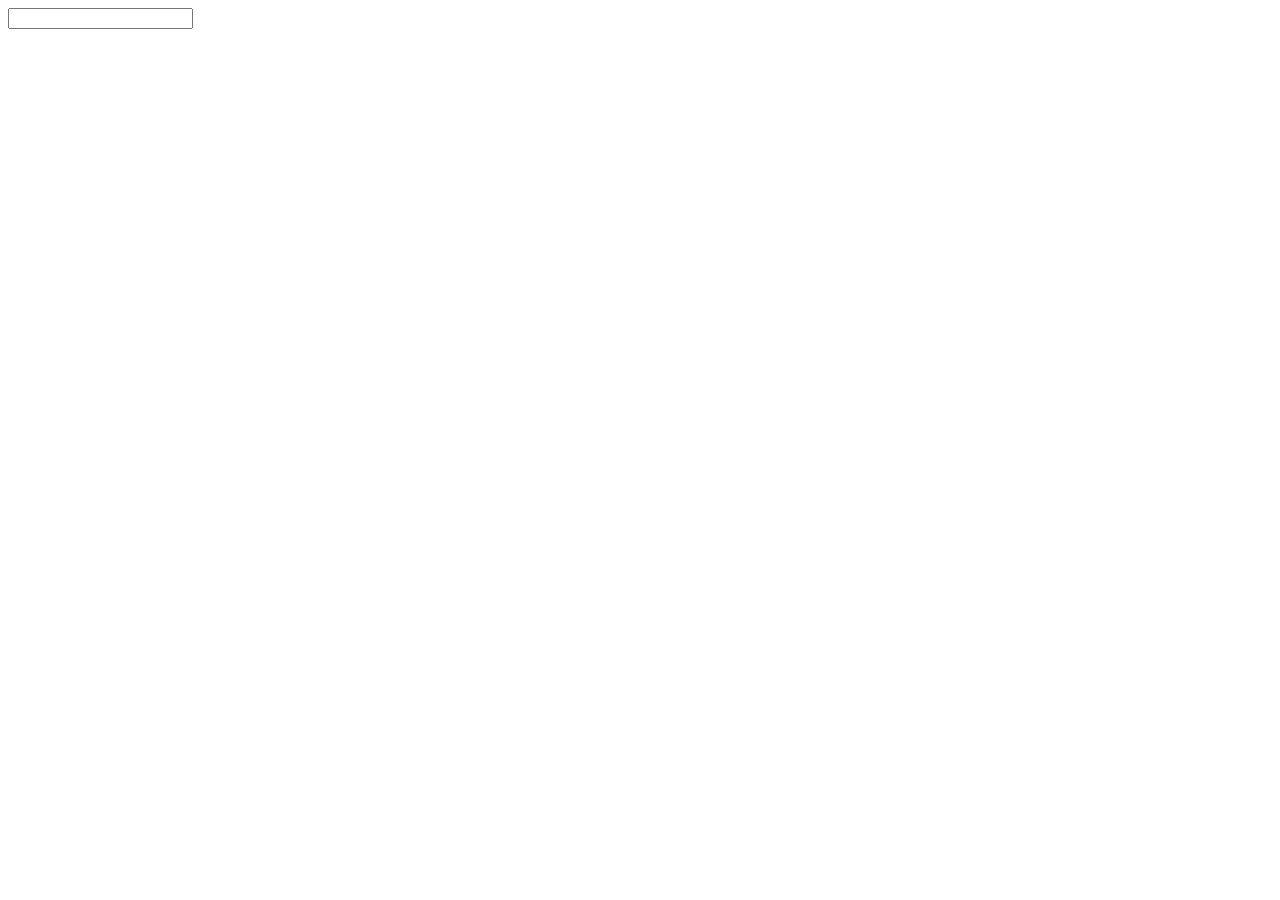
==== index.html @ 7ce36a6f "cl18c01" ====
<!DOCTYPE html>
<html lang="en">
<head>
  <meta charset="UTF-8">
  <meta name="viewport" content="width=device-width, initial-scale=1.0">
  <title>Document</title>
</head>
<body>
  <input id="input">
  <p id="result"></p>  

<script src="script.js"></script> 
</body>
</html>
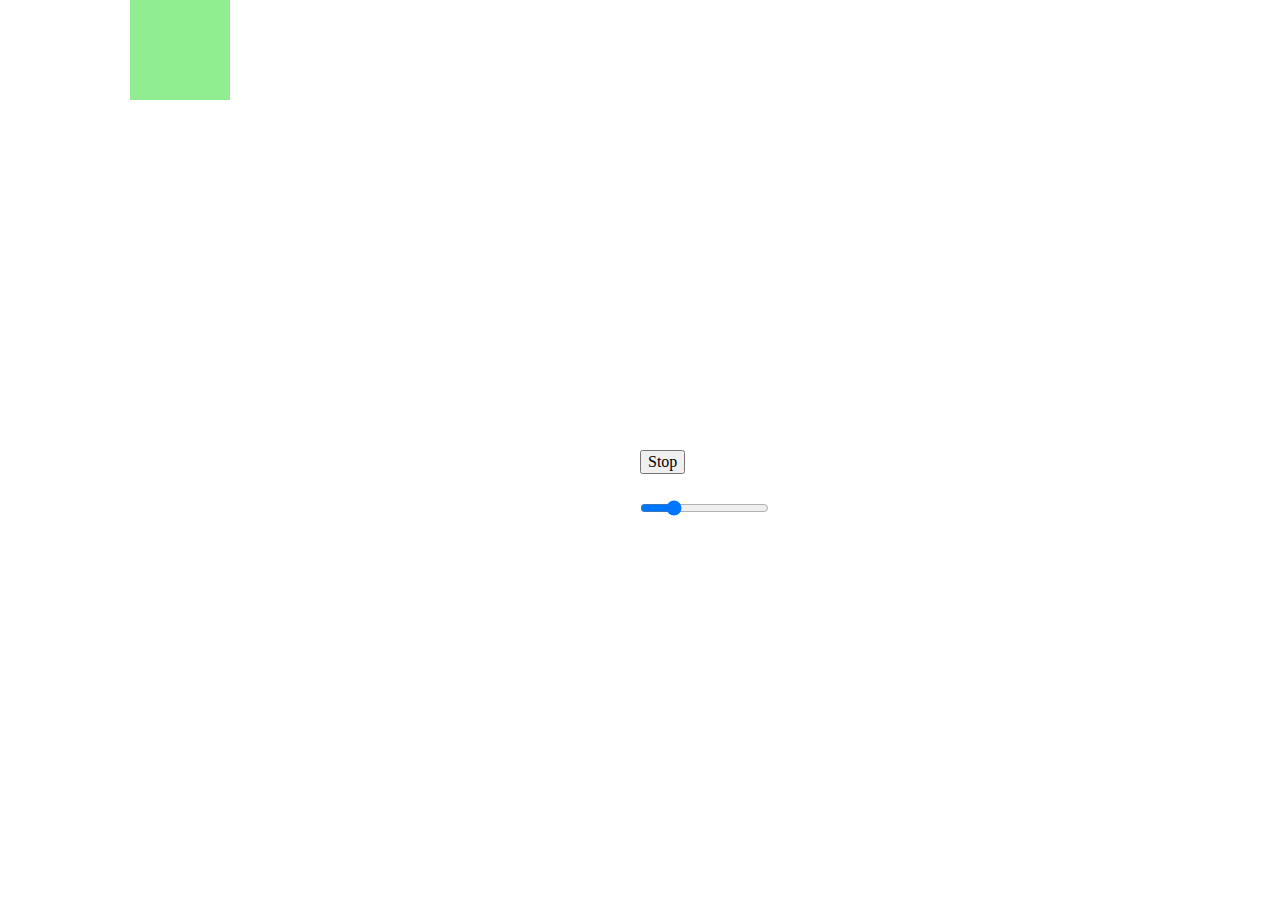
==== commit 61029eb7: "cl18bc01" ====
--- a/index.html
+++ b/index.html
@@ -1,14 +1,34 @@
 <!DOCTYPE html>
 <html lang="en">
 <head>
-  <meta charset="UTF-8">
-  <meta name="viewport" content="width=device-width, initial-scale=1.0">
-  <title>Document</title>
+    <meta charset="UTF-8">
+    <meta name="viewport" content="width=device-width, initial-scale=1.0">
+    <title>Document</title>
+    <link rel="stylesheet" type="text/css" href="css/normalize.css">
+    <style>
+      #container{ 
+        position: relative;
+        width: 100%;
+        height: 100%;
+      }
+      #handlerStop{
+        position: absolute;
+        top: 50%;
+        left: 50%;
+      }
+      #speed{
+        position: absolute;
+        top: calc(50% + 50px);
+        left: 50%;
+      }
+    </style>
 </head>
 <body>
-  <input id="input">
-  <p id="result"></p>  
-
-<script src="script.js"></script> 
+  <div id = "container">
+    <button id="handlerStop">Stop</button>
+    <input id = "speed" type="range" min="1" max="40">
+  </div>
+    
+<script type="text/javascript" src="script.js"></script>
 </body>
 </html>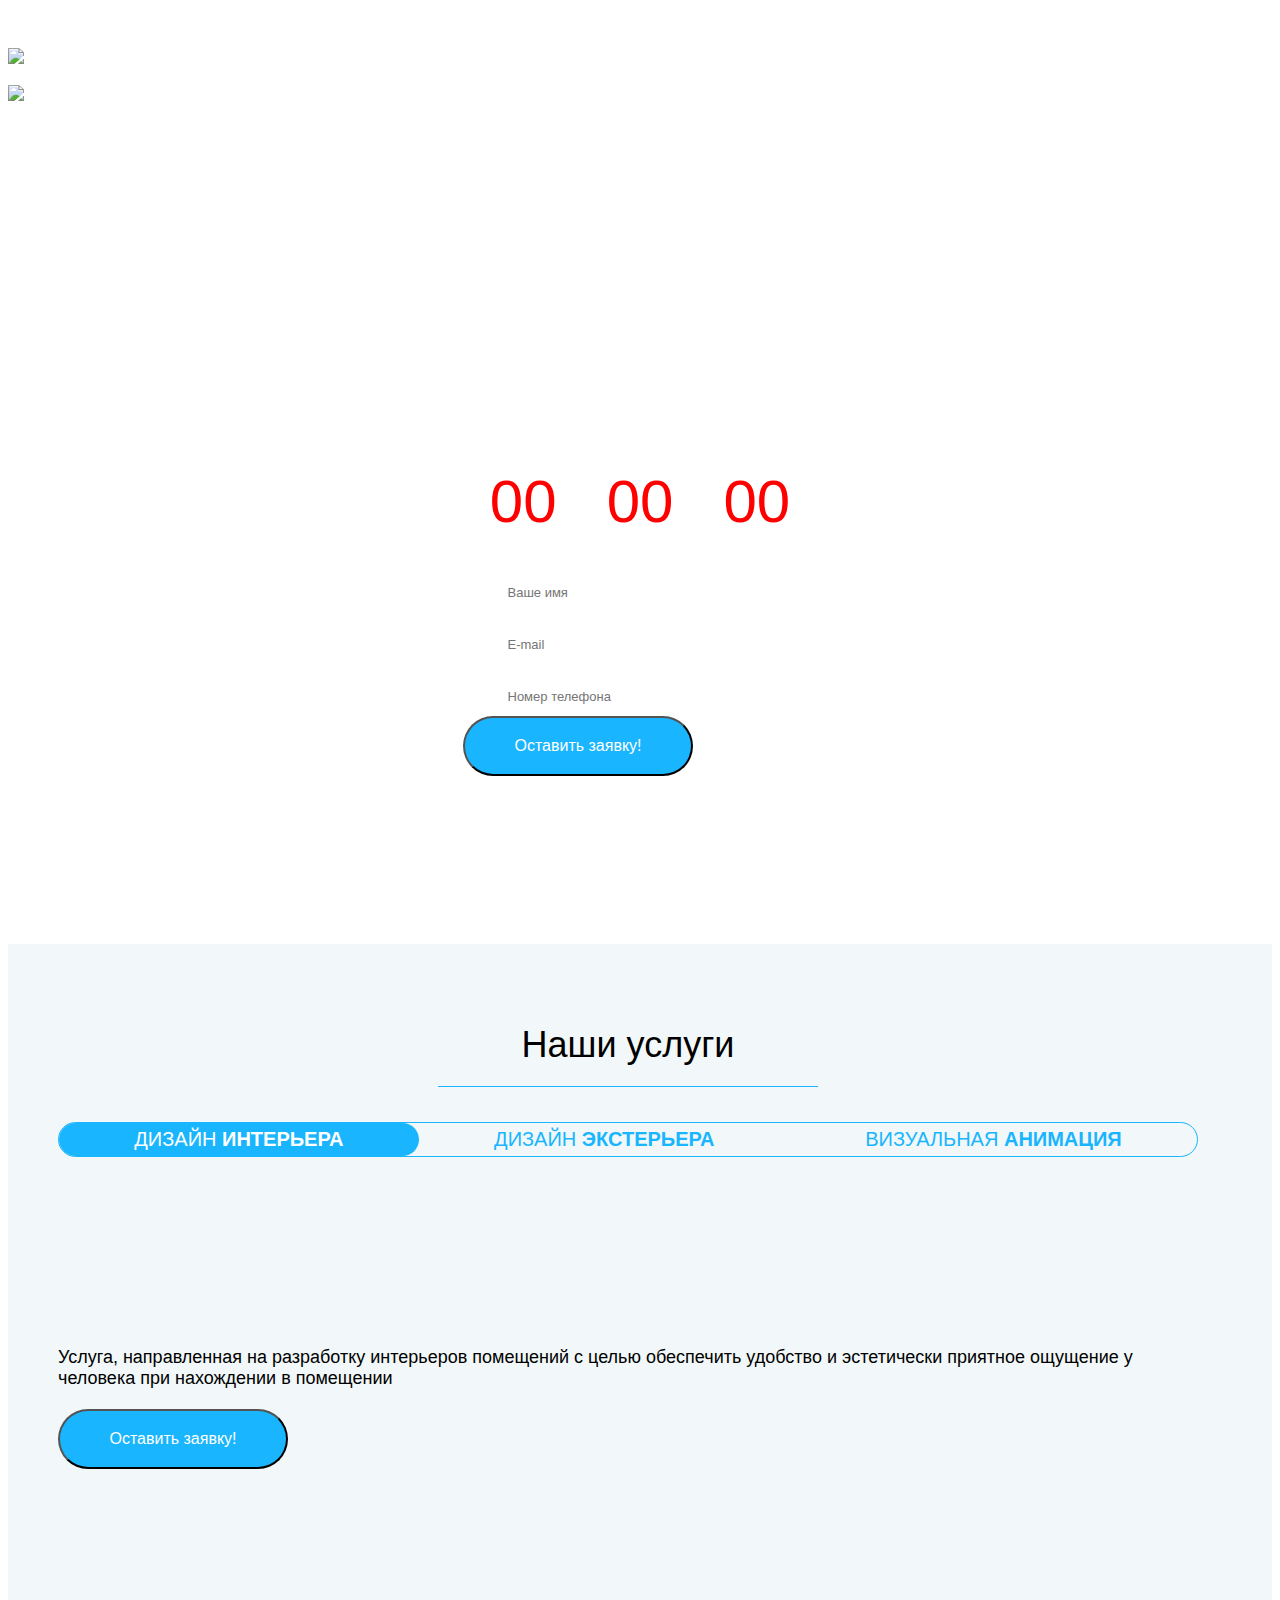
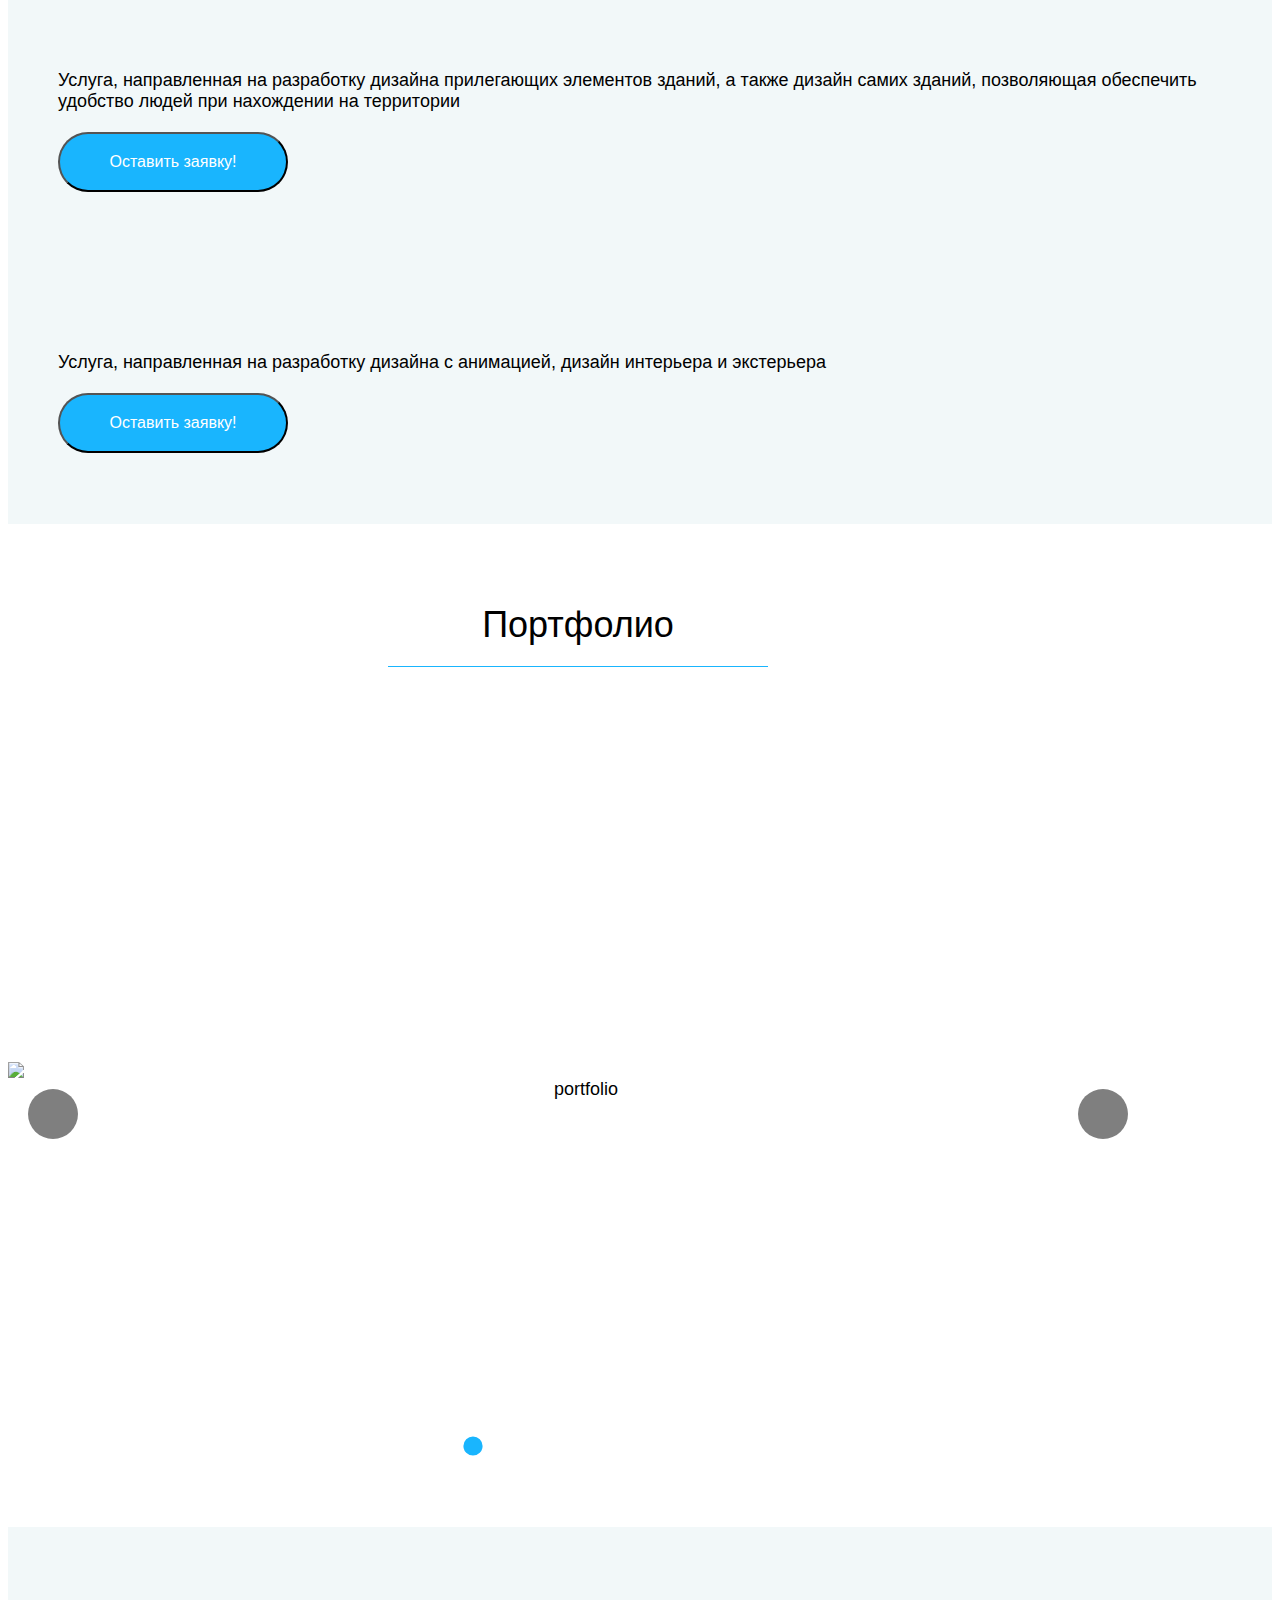
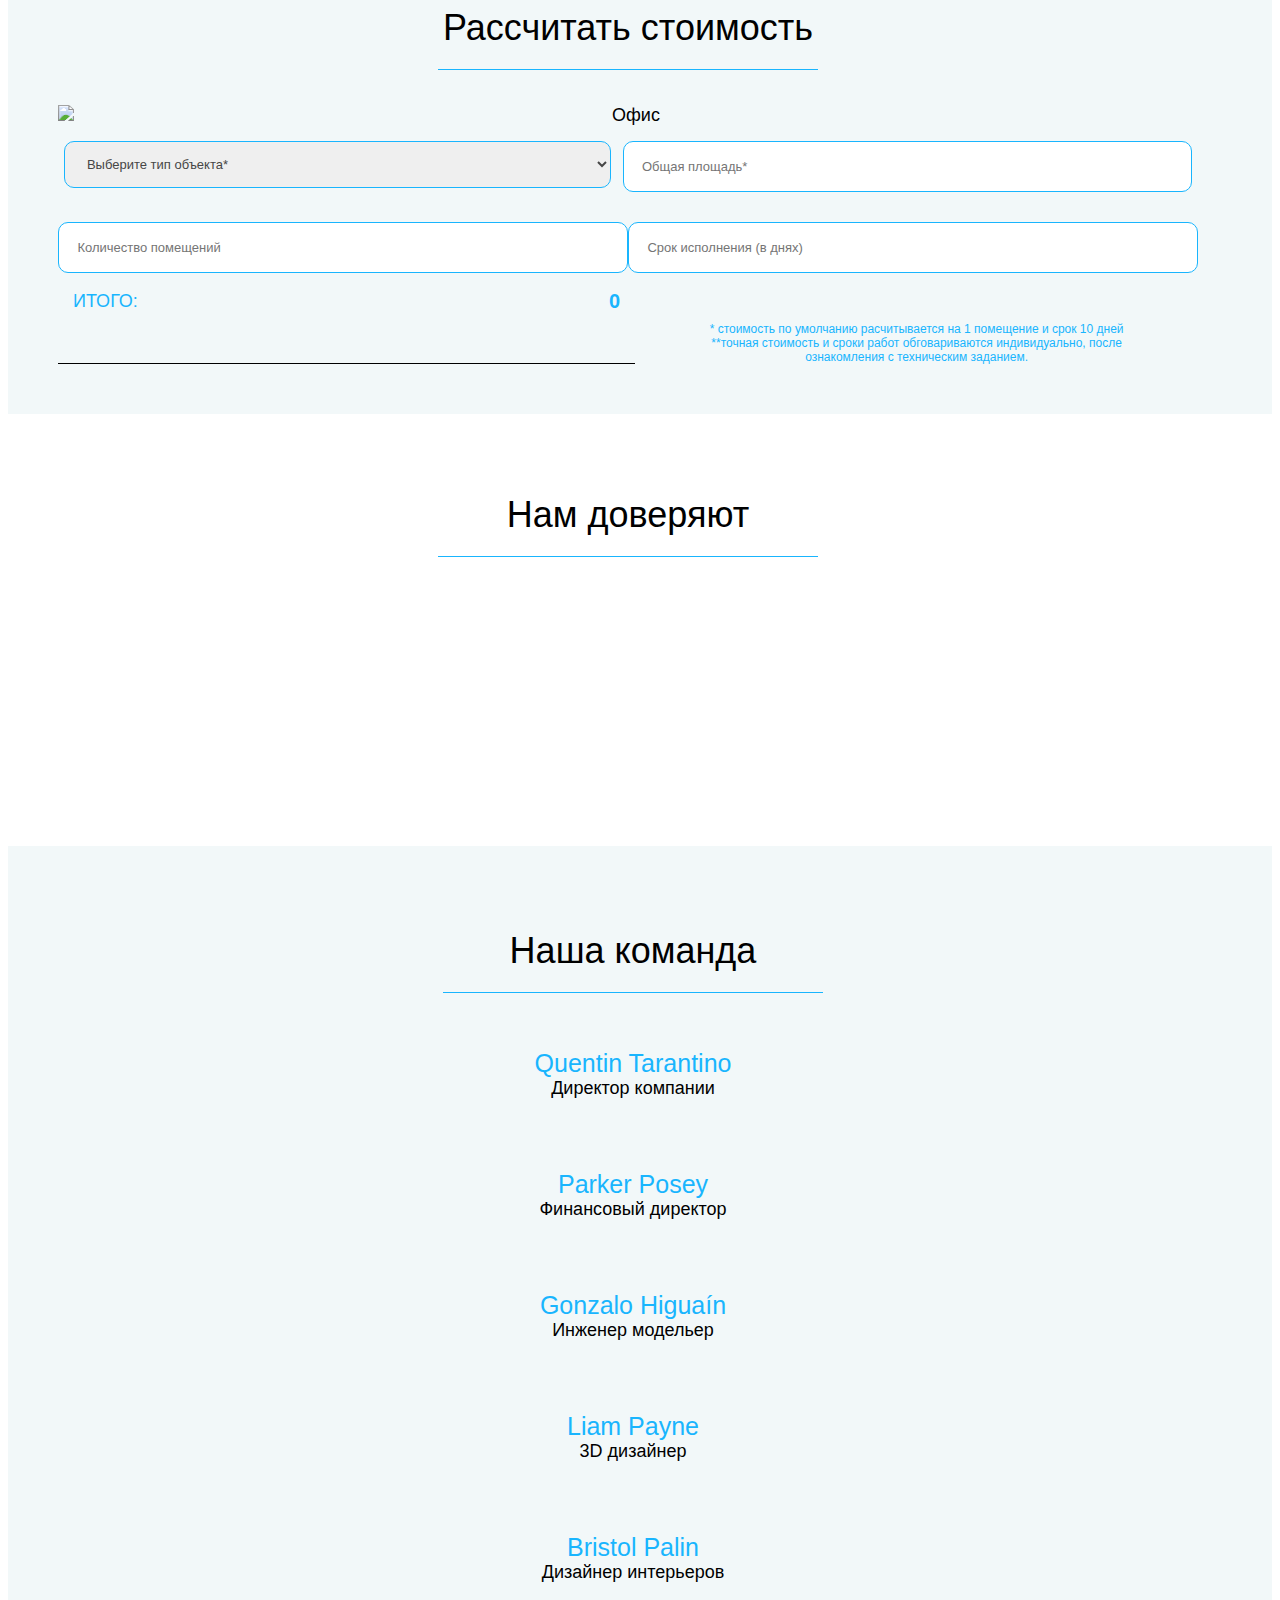
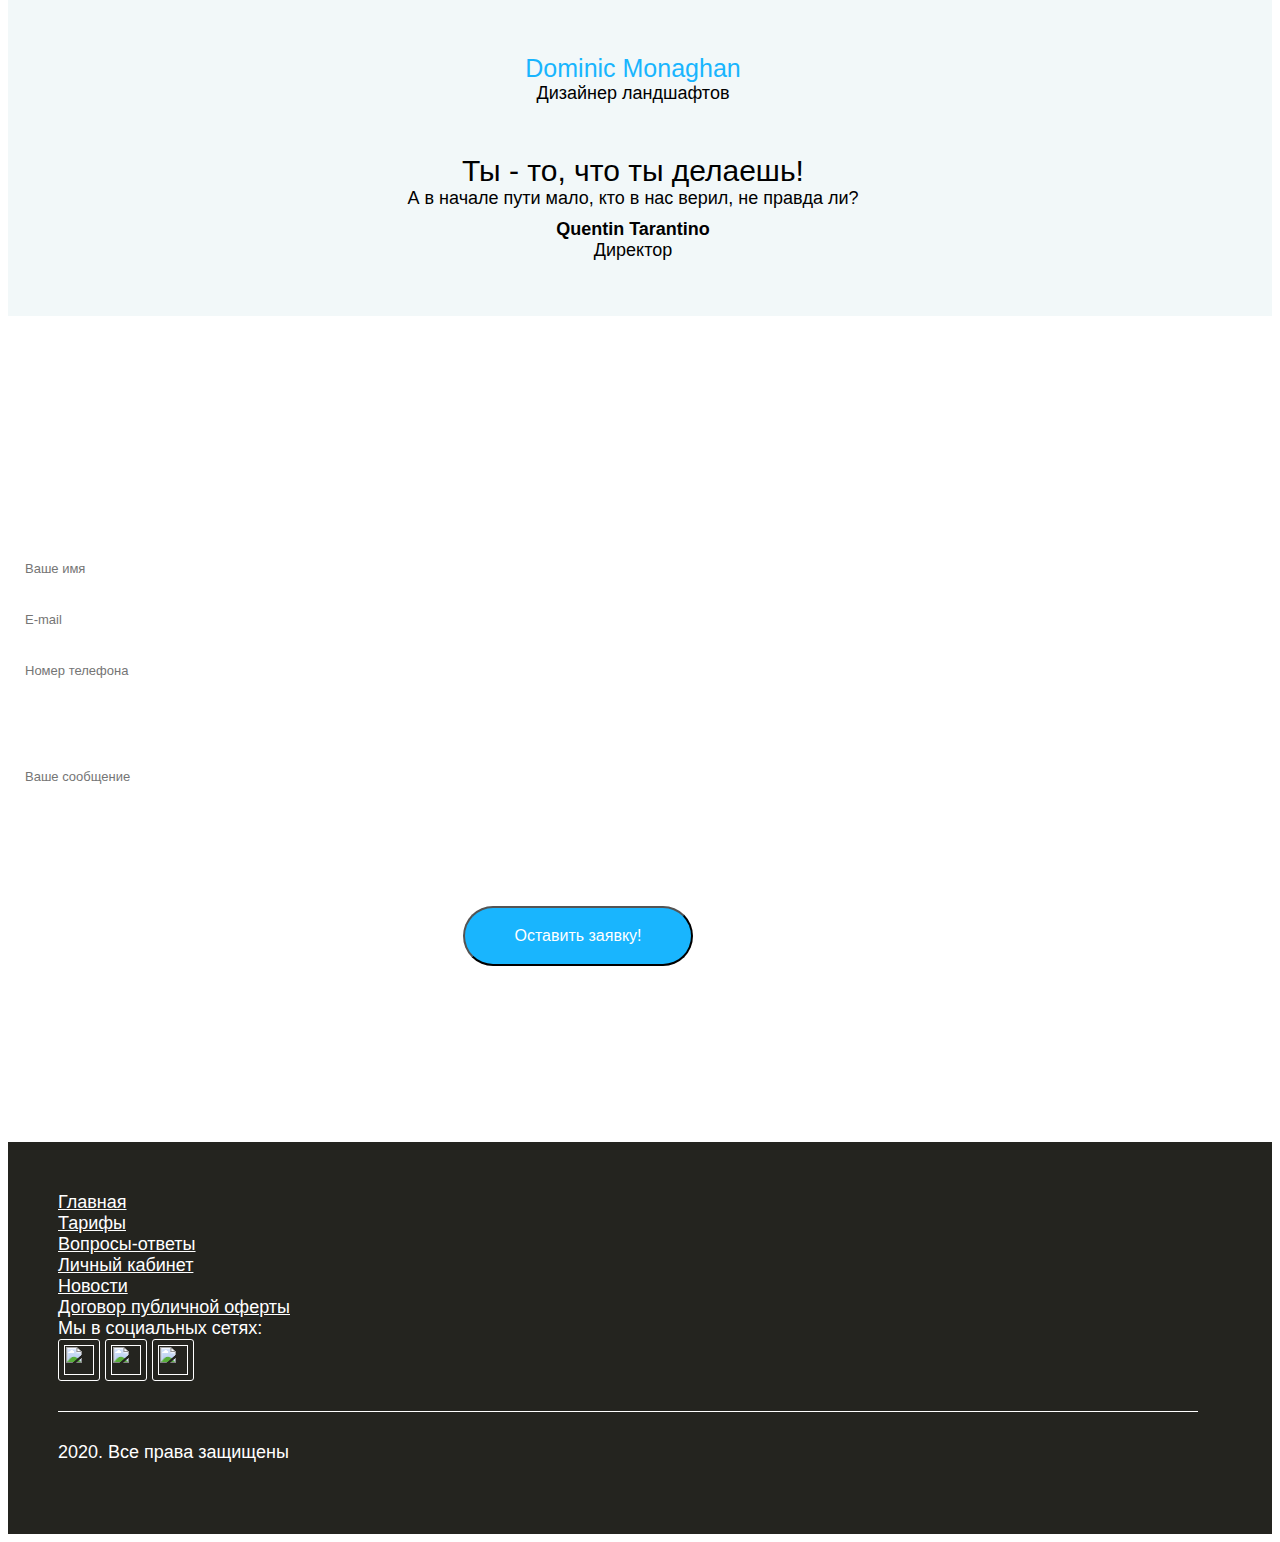
==== commit 73fea5d5: "l19c01 i am back" ====
--- a/index.html
+++ b/index.html
@@ -1,34 +1,421 @@
 <!DOCTYPE html>
-<html lang="en">
+<html lang="ru">
+
 <head>
-    <meta charset="UTF-8">
-    <meta name="viewport" content="width=device-width, initial-scale=1.0">
-    <title>Document</title>
-    <link rel="stylesheet" type="text/css" href="css/normalize.css">
-    <style>
-      #container{ 
-        position: relative;
-        width: 100%;
-        height: 100%;
-      }
-      #handlerStop{
-        position: absolute;
-        top: 50%;
-        left: 50%;
-      }
-      #speed{
-        position: absolute;
-        top: calc(50% + 50px);
-        left: 50%;
-      }
-    </style>
+	<meta charset="UTF-8">
+	<meta http-equiv="X-UA-Compatible" content="IE=edge">
+	<meta name="viewport" content="width=device-width, initial-scale=1">
+	<title>Услуги по 3D моделированию</title>
+	<link rel="stylesheet" href="./css/bootstrap.min.css">
+	<link rel="stylesheet" href="./css/style.min.css">
+	<link rel="apple-touch-icon" sizes="180x180" href="./images/favicon/apple-touch-icon.png">
+	<link rel="icon" type="image/png" sizes="32x32" href="./images/favicon/favicon-32x32.png">
+	<link rel="icon" type="image/png" sizes="16x16" href="./images/favicon/favicon-16x16.png">
+	<link rel="mask-icon" href="./images/favicon/safari-pinned-tab.svg" color="#5bbad5">
+	<meta name="msapplication-TileColor" content="#b91d47">
+	<meta name="theme-color" content="#ffffff">
 </head>
+
 <body>
-  <div id = "container">
-    <button id="handlerStop">Stop</button>
-    <input id = "speed" type="range" min="1" max="40">
-  </div>
-    
-<script type="text/javascript" src="script.js"></script>
+
+<main>
+	<header>
+		<div class="container">
+			<div class="row justify-content-between main-header">
+				<div class="col-md-2 col-sm-4 col-4">
+					<div class="logo">
+						<img class="logo-img" src="images/3dglo.png" alt="...">
+
+					</div>
+				</div>
+				<div class="col-md-4 col-md-offset-6 col-sm-4 col-sm-offset-2 col-5 col-offset-0">
+					<div class="media phone-media">
+						<div class="media-left media-middle">
+							<img class="media-object" src="images/phone.svg" alt="...">
+						</div>
+						<div class="media-body">
+							<small>Есть вопросы? Звоните!</small>
+							<p class="phone">8 843 249-00-64</p>
+						</div>
+					</div>
+
+				</div>
+				<div class="col-md-1 col-sm-2 col-3">
+					<div class="menu">
+						<img src="images/menu.svg" alt=""><br>
+						<small>Меню</small>
+					</div>
+				</div>
+			</div>
+		</div>
+	</header>
+
+	<h1>Услуги по 3D моделированию</h1>
+	<h2>полный спектр услуг</h2>
+	<div class="timer">
+		<div class="timer-title">Оставьте заявку сейчас и получите дизайн интерьера 25кв<sup>2</sup> бесплатно!*
+		</div>
+		<div class="timer-action">
+			До конца акции осталось
+		</div>
+		<div class="timer-numbers" id="timer">
+			<span id="timer-hours">19</span>
+			<span>:</span>
+			<span id="timer-minutes">45</span>
+			<span>:</span>
+			<span id="timer-seconds">12</span>
+		</div>
+	</div>
+	<form id="form1" name="user_form" class="main-form">
+		<div class="main-form-input container">
+			<div class="row">
+				<div class="col-12 col-lg-4">
+					<input type="text" class="form-name" id="form1-name" name="user_name" placeholder="Ваше имя" required>
+				</div>
+				<div class="col-12 col-lg-4">
+					<input type="email" class="form-email" id="form1-email" name="user_email" placeholder="E-mail">
+				</div>
+				<div class="col-12 col-lg-4">
+					<input type="tel" class="form-phone" id="form1-phone" name="user_phone" placeholder="Номер телефона" required>
+				</div>
+			</div>
+		</div>
+		<div class="container">
+			<div class="row justify-content-center">
+				<button class="btn form-btn" type="submit">Оставить заявку!</button>
+			</div>
+		</div>
+	</form>
+	<small>*Мы гарантируем конфидициальность передаваемых данных</small>
+	<br>
+	<a id="scrollButton"><img src="images/scroll.svg" alt=""></a>
+</main>
+
+
+<menu>
+	<a class="close-btn" href="#close">&times;</a>
+	<ul>
+		<li><a href="#service-block">Наши услуги</a></li>
+		<li><a href="#portfolio">Портфолио</a></li>
+		<li><a href="#calc">Калькулятор стоимости</a></li>
+		<li><a href="#command">Наша команда</a></li>
+		<li><a href="#connect">Остались вопросы?</a></li>
+	</ul>
+</menu>
+
+
+<div id="service-block" class="service">
+	<div class="container">
+		<h2>Наши услуги</h2>
+		<div class="underline"></div>
+		<div class="row service-header">
+			<div class="col-12 col-lg-4 service-header-tab active">Дизайн <span>интерьера</span></div>
+			<div class="col-12 col-lg-4 service-header-tab">Дизайн <span>экстерьера</span></div>
+			<div class="col-12 col-lg-4 service-header-tab">Визуальная <span>анимация</span></div>
+		</div>
+
+		<div class="service-tab row">
+			<div class="service-outer col-md-6 col-sm-6 col-12">
+				<div class="service-inner">
+					<div class="service-text">
+						<p>Услуга, направленная на разработку интерьеров помещений с целью обеспечить удобство и
+							эстетически приятное ощущение у человека при нахождении в помещении</p>
+						<button class="btn form-btn popup-btn">Оставить заявку!</button>
+					</div>
+				</div>
+			</div>
+			<div class="col-md-6 col-sm-6">
+				<img src="images/service/service-1.png" alt="">
+			</div>
+		</div>
+
+
+		<div class="service-tab row">
+			<div class="col-md-6 col-sm-6">
+				<img src="images/service/service-2.png" alt="">
+			</div>
+			<div class="service-outer col-md-6 col-sm-6 col-12">
+				<div class="service-inner">
+					<p>Услуга, направленная на разработку дизайна прилегающих элементов зданий, а также дизайн самих
+						зданий, позволяющая обеспечить удобство людей при нахождении на территории</p>
+					<button class="btn form-btn popup-btn">Оставить заявку!</button>
+
+				</div>
+			</div>
+
+		</div>
+
+
+		<div class="service-tab row">
+			<div class="service-outer col-md-6 col-sm-6 col-12">
+				<div class="service-inner">
+					<p>Услуга, направленная на разработку дизайна с анимацией, дизайн интерьера и экстерьера</p>
+					<button class="btn form-btn popup-btn">Оставить заявку!</button>
+
+				</div>
+			</div>
+			<div class="col-md-6 col-sm-6">
+				<img src="images/service/service-3.png" alt="">
+			</div>
+		</div>
+
+
+	</div>
+</div>
+
+<div id="portfolio" class="portfolio">
+	<div class="container">
+		<h2>Портфолио</h2>
+		<div class="underline"></div>
+		<ul class="portfolio-content" id="all-progects">
+			<li class="portfolio-item portfolio-item-active"><img src="images/portfilio/portfolio-01.jpg"
+																														alt="portfolio"></li>
+			<li class="portfolio-item"><img src="images/portfilio/portfolio-04.jpg" alt="portfolio"></li>
+			<li class="portfolio-item"><img src="images/portfilio/portfolio-06.jpg" alt="portfolio"></li>
+			<li class="portfolio-item"><img src="images/portfilio/portfolio-07.jpg" alt="portfolio"></li>
+			<li class="portfolio-item"><img src="images/portfilio/portfolio-08.jpg" alt="portfolio"></li>
+			<li class="portfolio-item"><img src="images/portfilio/portfolio-10.jpg" alt="portfolio"></li>
+			<a href="#" class="portfolio-btn prev" id="arrow-left"></a>
+			<a href="#" class="portfolio-btn next" id="arrow-right"></a>
+			<ul class="portfolio-dots">
+				<li class="dot dot-active"></li>
+				<li class="dot"></li>
+				<li class="dot"></li>
+				<li class="dot"></li>
+				<li class="dot"></li>
+				<li class="dot"></li>
+			</ul>
+		</ul>
+	</div>
+</div>
+
+<div id="calc" class="calc">
+	<div class="container">
+		<h2>Рассчитать стоимость</h2>
+		<div class="underline"></div>
+		<div class="row">
+			<div class="col-lg-6 d-none d-lg-block flex">
+				<img src="images/calc/flat.jpg" alt="Офис">
+			</div>
+			<div class="col-lg-6 col-12 flex">
+				<div class="calc-block">
+					<select class="calc-item calc-type" required>
+						<option class="calc-option-title" value="">Выберите тип объекта*</option>
+						<option value="1">Интерьер Квартиры</option>
+						<option value="1.4">Интерьер Частного дома</option>
+						<option value="2">Интерьер Офиса</option>
+					</select>
+					<input type="text" min="1" step="1" class="calc-item calc-square"
+								 placeholder="Общая площадь*">
+					<input type="text" min="1" step="1" class="calc-item calc-count"
+								 placeholder="Количество помещений">
+					<input type="text" min="1" step="1" class="calc-item calc-day"
+								 placeholder="Срок исполнения (в днях)">
+					<div class="calc-total">ИТОГО: <span id="total">0</span></div>
+					<div class="calc-mini">* стоимость по умолчанию расчитывается на 1 помещение и срок 10 дней <br>
+						**точная стоимость и сроки работ обговариваются индивидуально, после
+						ознакомления с техническим заданием.
+					</div>
+				</div>
+
+			</div>
+		</div>
+	</div>
+</div>
+
+<div id="companies" class="companies">
+	<div class="container">
+		<h2>Нам доверяют</h2>
+		<div class="underline"></div>
+		<div class="companies-wrapper">
+			<div class="companies-hor">
+				<div class="companies-hor-item"><img src="images/companies/companies-1.png" alt=""></div>
+				<div class="companies-hor-item"><img src="images/companies/companies-2.png" alt=""></div>
+				<div class="companies-hor-item"><img src="images/companies/companies-3.png" alt=""></div>
+				<div class="companies-hor-item"><img src="images/companies/companies-4.png" alt=""></div>
+				<div class="companies-hor-item"><img src="images/companies/companies-5.png" alt=""></div>
+				<div class="companies-hor-item"><img src="images/companies/companies-6.png" alt=""></div>
+				<div class="companies-hor-item"><img src="images/companies/companies-7.png" alt=""></div>
+				<div class="companies-hor-item"><img src="images/companies/companies-8.png" alt=""></div>
+			</div>
+		</div>
+	</div>
+</div>
+
+<div id="command" class="command">
+	<div class="container">
+		<h2>Наша команда</h2>
+		<div class="underline"></div>
+		<div class="row">
+			<div class="col-md-4 col-sm-6 col-12">
+				<img class="command__photo" src="images/command/command-1.jpg"
+						 data-img="images/command/command-1a.jpg" alt="">
+				<div class="description">Quentin Tarantino</div>
+				<p>Директор компании</p>
+			</div>
+			<div class="col-md-4 col-sm-6 col-12">
+				<img class="command__photo" src="images/command/command-2.jpg"
+						 data-img="images/command/command-2a.jpg" alt="">
+				<div class="description">Parker Posey</div>
+				<p>Финансовый директор</p>
+			</div>
+			<div class="col-md-4 col-sm-6 col-12">
+				<img class="command__photo" src="images/command/command-3.jpg"
+						 data-img="images/command/command-3a.jpg" alt="">
+				<div class="description">Gonzalo Higuaín</div>
+				<p>Инженер модельер</p>
+			</div>
+			<div class="col-md-4 col-sm-6 col-12">
+				<img class="command__photo" src="images/command/command-4.jpg"
+						 data-img="images/command/command-4a.jpg" alt="">
+				<div class="description">Liam Payne</div>
+				<p>3D дизайнер</p>
+			</div>
+			<div class="col-md-4 col-sm-6 col-12">
+				<img class="command__photo" src="images/command/command-5.jpg"
+						 data-img="images/command/command-5a.jpg" alt="">
+				<div class="description">Bristol Palin</div>
+				<p>Дизайнер интерьеров</p>
+			</div>
+			<div class="col-md-4 col-sm-6 col-12">
+				<img class="command__photo" src="images/command/command-6.jpg"
+						 data-img="images/command/command-6a.jpg" alt="">
+				<div class="description">Dominic Monaghan</div>
+				<p>Дизайнер ландшафтов</p>
+			</div>
+		</div>
+		<div class="quote">
+			<img class="cov-left" src="images/command/cov-1.png" alt="">
+			<div class="description">Ты - то, что ты делаешь!</div>
+			<p>А в начале пути мало, кто в нас верил, не правда ли?</p>
+			<span>Quentin Tarantino</span>
+			<p>Директор</p>
+			<img class="cov-right" src="images/command/cov-2.png" alt="">
+		</div>
+	</div>
+</div>
+
+<div id="connect" class="connect">
+	<div class="container">
+		<h2>Остались вопросы?</h2>
+		<div class="underline"></div>
+		<div class="description">Задайте их в форме ниже и наши специалисты свяжуться с Вами!</div>
+		<div class="row">
+			<div class="col-md-8 col-sm-8 col-12">
+				<form id="form2" name="user_form" class="footer-form">
+					<div class="footer-form-input">
+						<div class="row">
+							<div class="col-md-4 col-md-offset-0 col-sm-12 col-sm-offset-0">
+								<input class="top-form" id="form2-name" type="text" name="user_name"
+											 placeholder="Ваше имя" required>
+							</div>
+							<div class="col-md-4 col-md-offset-0 col-sm-12 col-sm-offset-0">
+								<input class="top-form form-email" id="form2-email" type="email" name="user_email"
+											 placeholder="E-mail">
+							</div>
+							<div class="col-md-4 col-md-offset-0 col-sm-12 col-sm-offset-0">
+								<input class="top-form form-phone" id="form2-phone" type="tel" name="user_phone"
+											 placeholder="Номер телефона" required>
+							</div>
+							<div class="col-md-12 col-sm-12 col-12">
+								<input class="mess" id="form2-message" name="user_message"
+											 placeholder="Ваше сообщение">
+							</div>
+						</div>
+					</div>
+
+					<div class="justify-content-center">
+						<div>
+							<button class="btn form-btn" type="submit">Оставить заявку!</button>
+						</div>
+					</div>
+				</form>
+			</div>
+
+			<div class="col-md-4 col-sm-4 col-12">
+				<div class="connect-adress">
+					<img src="images/connect/phone.svg" alt="">
+					<p>+ 7 843 249 00 64</p>
+				</div>
+				<div class="connect-adress">
+					<img src="images/connect/whatsapp.svg" alt="">
+					<p>+ 7 843 249 00 64</p>
+				</div>
+				<div class="connect-adress">
+					<img src="images/connect/letter.svg" alt="">
+					<p>manager@glo-academy.ru</p>
+				</div>
+				<div class="connect-adress">
+					<img src="images/connect/skype.svg" alt="">
+					<p>skype: glo-academy</p>
+				</div>
+				<div class="connect-adress">
+					<img src="images/connect/tele.svg" alt="">
+					<p>telegram: glo-academy</p>
+				</div>
+				<p>График работы: с 9-00 до 18-00. Пн.-Пт.</p>
+			</div>
+		</div>
+	</div>
+</div>
+
+<footer>
+	<div class="container">
+		<div class="row justify-content-between">
+			<div class="col-md-2 col-sm-2 col-12">
+				<a href="#">Главная</a><br>
+				<a href="#">Тарифы</a><br>
+			</div>
+			<div class="col-md-2 col-sm-3 col-12">
+				<a href="#">Вопросы-ответы</a><br>
+				<a href="#">Личный кабинет</a><br>
+			</div>
+			<div class="col-md-3 col-sm-4 col-12">
+				<a href="#">Новости</a><br>
+				<a href="#">Договор публичной оферты</a><br>
+			</div>
+			<div class="col-md-3 col-md-offset-2 col-sm-3 col-sm-offset-0 col-12 col-offset-0">
+				<p>Мы в социальных сетях:</p>
+				<a href=""><img src="images/footer/face.svg" alt=""></a>
+				<a href=""><img src="images/footer/google.svg" alt=""></a>
+				<a href=""><img src="images/footer/insta.svg" alt=""></a>
+			</div>
+		</div>
+		<div class="line"></div>
+		<div class="row">
+			<div class="col-md-6 col-sm-6 col-12 d-flex align-items-center">
+				<p>2020. Все права защищены</p>
+			</div>
+			<div class="col-md-6 col-sm-6 col-12 web">
+				<img src="./images/footer/academy.png" alt="">
+			</div>
+		</div>
+	</div>
+</footer>
+
+<div class="popup">
+	<div class="popup-content">
+		<button class="popup-close">&times;</button>
+		<div class="main-form">
+			<h3>Введите свои данные для связи с нами!</h3>
+			<form id="form3" name="user_form">
+				<div>
+					<input type="text" class="form-name" id="form3-name" name="user_name" placeholder="Ваше имя"
+								 required>
+				</div>
+				<div>
+					<input type="tel" class="form-phone" id="form3-phone" name="user_phone"
+								 placeholder="Ваш номер телефона" required>
+				</div>
+				<div>
+					<input type="email" class="form-email" id="form3-email" name="user_email"
+								 placeholder="Ваш E-mail">
+				</div>
+				<button class="btn form-btn" type="submit">Оставить заявку!</button>
+			</form>
+		</div>
+	</div>
+</div>
+<script src="./scripts/script.js"></script>
 </body>
-</html>+</html>
--- a/css/style.min.css
+++ b/css/style.min.css
@@ -0,0 +1,993 @@
+@font-face {
+  font-family: Roboto;
+  src: url(../fonts/Roboto-Light.eot);
+  src: url(../fonts/Roboto-Light.eot?#iefix) format("embedded-opentype"),
+    url(../fonts/Roboto-Light.woff2) format("woff2"), url(../fonts/Roboto-Light.woff) format("woff"),
+    url(../fonts/Roboto-Light.ttf) format("truetype"), url(../fonts/Roboto-Light.svg#Roboto-Light) format("svg");
+  font-weight: 300;
+  font-style: normal;
+  font-display: swap;
+}
+@font-face {
+  font-family: Roboto;
+  src: url(../fonts/Roboto-Regular.eot);
+  src: url(../fonts/Roboto-Regular.eot?#iefix) format("embedded-opentype"),
+    url(../fonts/Roboto-Regular.woff2) format("woff2"), url(../fonts/Roboto-Regular.woff) format("woff"),
+    url(../fonts/Roboto-Regular.ttf) format("truetype"), url(../fonts/Roboto-Regular.svg#Roboto-Regular) format("svg");
+  font-weight: 400;
+  font-style: normal;
+  font-display: swap;
+}
+@font-face {
+  font-family: Roboto;
+  src: url(../fonts/Roboto-Medium.eot);
+  src: url(../fonts/Roboto-Medium.eot?#iefix) format("embedded-opentype"),
+    url(../fonts/Roboto-Medium.woff2) format("woff2"), url(../fonts/Roboto-Medium.woff) format("woff"),
+    url(../fonts/Roboto-Medium.ttf) format("truetype"), url(../fonts/Roboto-Medium.svg#Roboto-Medium) format("svg");
+  font-weight: 500;
+  font-style: normal;
+  font-display: swap;
+}
+@font-face {
+  font-family: Roboto;
+  src: url(../fonts/Roboto-Bold.eot);
+  src: url(../fonts/Roboto-Bold.eot?#iefix) format("embedded-opentype"), url(../fonts/Roboto-Bold.woff2) format("woff2"),
+    url(../fonts/Roboto-Bold.woff) format("woff"), url(../fonts/Roboto-Bold.ttf) format("truetype"),
+    url(../fonts/Roboto-Bold.svg#Roboto-Bold) format("svg");
+  font-weight: 700;
+  font-style: normal;
+  font-display: swap;
+}
+html {
+  font-size: 10px;
+}
+.flex {
+  display: -webkit-box;
+  display: -ms-flexbox;
+  display: flex;
+  -ms-flex-wrap: wrap;
+  flex-wrap: wrap;
+}
+img {
+  max-width: 100%;
+}
+body {
+  font-family: Roboto, sans-serif;
+  font-weight: 400;
+  text-align: center;
+  font-size: 1.8rem;
+}
+body .container {
+  max-width: 1140px;
+}
+body .btn.active.focus,
+body .btn.active:focus,
+body .btn.focus,
+body .btn:active.focus,
+body .btn:active:focus,
+body .btn:focus {
+  outline: 0;
+}
+body a:focus,
+body button:active,
+body button:focus,
+body input:focus,
+body textarea:focus {
+  outline: 0;
+}
+body .menu:hover {
+  cursor: pointer;
+}
+body menu {
+  position: fixed;
+  width: 50%;
+  height: 100vh;
+  background-color: #000;
+  opacity: 0.9;
+  left: 0;
+  margin: 0;
+  top: 0;
+  z-index: 99;
+  display: -webkit-box;
+  display: -ms-flexbox;
+  display: flex;
+  -webkit-box-align: center;
+  -ms-flex-align: center;
+  align-items: center;
+  -webkit-box-pack: center;
+  -ms-flex-pack: center;
+  justify-content: center;
+  -webkit-transform: translateX(-100%);
+  transform: translateX(-100%);
+}
+body .active-menu {
+  -webkit-transition: 1s;
+  transition: 1s;
+  -webkit-transform: translateX(100%);
+  transform: translateX(100%);
+}
+body ul {
+  list-style: none;
+  padding: 0;
+  margin: 0;
+  line-height: 3;
+}
+body li a {
+  font-size: 2rem;
+  color: #fff;
+}
+body a:hover {
+  text-decoration: none;
+  color: #19b5fe;
+}
+body p {
+  font-weight: 300;
+  margin: 0;
+}
+body .close-btn {
+  position: fixed;
+  top: 30px;
+  left: 30px;
+  font-size: 3rem;
+  -webkit-transition: 0.2s;
+  transition: 0.2s;
+  -webkit-transform-origin: 50% 53%;
+  transform-origin: 50% 53%;
+  display: block;
+  line-height: 3rem;
+  text-align: center;
+  width: 3rem;
+  height: 3rem;
+  color: #19b5fe;
+}
+body .close-btn:hover {
+  -webkit-transform: rotate(180deg);
+  transform: rotate(180deg);
+}
+body .underline {
+  display: inline-block;
+  border-bottom: 1px solid #19b5fe;
+  width: 38rem;
+  margin-bottom: 3rem;
+}
+body h1 {
+  font-size: 4.8rem;
+  font-family: Roboto, sans-serif;
+  font-weight: 700;
+  letter-spacing: 0.1px;
+  line-height: 0.9;
+}
+body h2 {
+  font-size: 3.6rem;
+  font-weight: 300;
+  margin-bottom: 2rem;
+}
+body .description {
+  font-size: 2.5rem;
+}
+body small {
+  font-size: 1.2rem;
+}
+body .main-form input {
+  width: 29rem;
+  height: 5rem;
+  border-radius: 5rem;
+  font-size: 1.3rem;
+  border: none;
+  padding-left: 2.7rem;
+  color: #000;
+}
+body .form-btn {
+  display: block;
+  font-size: 1.6rem;
+  color: #fff;
+  font-family: Roboto, sans-serif;
+  font-weight: 500;
+  background-color: #19b5fe;
+  border-radius: 5rem;
+  width: 23rem;
+  height: 6rem;
+  margin-top: 20px;
+}
+body .btn.focus,
+body .btn:focus,
+body .btn:hover {
+  color: #fff;
+}
+body button:hover {
+  background-color: #ade4f4;
+}
+main {
+  padding-top: 1rem;
+  padding-bottom: 2.6rem;
+  background: url(../images/main-bg.jpg) center/cover no-repeat fixed;
+  color: #fff;
+}
+main h2 {
+  font-family: Roboto, sans-serif;
+  font-weight: 700;
+}
+main header {
+  text-align: left;
+  padding-top: 3rem;
+  padding-bottom: 3rem;
+}
+main header .menu {
+  text-align: center;
+}
+main header .menu small {
+  text-transform: uppercase;
+}
+main header .logo-img {
+  max-width: 100%;
+}
+main header .phone-media {
+  text-align: left;
+  display: -webkit-box;
+  display: -ms-flexbox;
+  display: flex;
+  -webkit-box-align: center;
+  -ms-flex-align: center;
+  align-items: center;
+}
+main header .phone-media .media-object {
+  margin-top: 8px;
+  margin-right: 10px;
+}
+main header .phone-media .media-body small {
+  font-size: 1.15rem;
+}
+main header .phone-media .phone {
+  font-family: Roboto, sans-serif;
+  font-weight: 400;
+  font-size: 2rem;
+}
+main header .main-header {
+  margin-bottom: 2rem;
+}
+main .timer {
+  margin-top: 3rem;
+  margin-bottom: 6rem;
+}
+main .timer-action,
+main .timer-title {
+  font-weight: 300;
+}
+main .timer-title {
+  font-size: 2.2rem;
+}
+main .timer-action {
+  margin-top: 3rem;
+}
+main .timer-numbers {
+  font-size: 6rem;
+}
+main .main-form-input {
+  display: inline-block;
+  width: 96rem;
+  height: 8rem;
+  border: 1px solid #fefefe;
+}
+main .main-form-input input {
+  -webkit-transform: translateY(-3rem);
+  transform: translateY(-3rem);
+}
+main .main-form .form-btn {
+  display: inline-block;
+  text-align: center;
+  -webkit-transform: translateY(-4rem);
+  transform: translateY(-4rem);
+}
+main a {
+  display: inline-block;
+  margin: 3rem auto;
+  -webkit-transition: 1s;
+  transition: 1s;
+}
+.service {
+  background-color: #f2f8f9;
+  padding: 5rem;
+}
+.service-header {
+  border: 1px solid #19b5fe;
+  border-radius: 3rem;
+  margin-bottom: 3rem;
+  display: -webkit-box;
+  display: -ms-flexbox;
+  display: flex;
+  -ms-flex-wrap: wrap;
+  flex-wrap: wrap;
+  -webkit-box-pack: justify;
+  -ms-flex-pack: justify;
+  justify-content: space-between;
+}
+.service-header-tab {
+  -webkit-box-flex: 1;
+  -ms-flex-positive: 1;
+  flex-grow: 1;
+  height: auto;
+  text-transform: uppercase;
+  vertical-align: middle;
+  padding: 0.5rem 1rem;
+  cursor: pointer;
+  margin: 0;
+  font-weight: 400;
+  color: #19b5fe;
+  font-size: 2rem;
+}
+.service-header-tab.active {
+  background-color: #19b5fe;
+  border-radius: 3rem;
+  color: #fff !important;
+}
+.service-header-tab span {
+  font-weight: 700;
+}
+.service .description {
+  font-weight: 300;
+  color: #19b5fe;
+}
+.service .service-outer {
+  text-align: left;
+}
+.service .service-inner {
+  padding: 14% 0 0;
+}
+.service img {
+  width: 100%;
+}
+.portfolio {
+  padding: 5rem 0;
+}
+.portfolio-content {
+  position: relative;
+  height: 775px;
+  margin: 0 auto;
+  display: block;
+}
+@media (max-width: 1024px) {
+  .portfolio-content {
+    height: 650px;
+  }
+}
+.portfolio-item {
+  position: absolute;
+  top: 50%;
+  left: 50%;
+  -webkit-transform: translate(-50%, -50%);
+  transform: translate(-50%, -50%);
+  width: 100%;
+  opacity: 0;
+  -webkit-transition: opacity 0.5s;
+  transition: opacity 0.5s;
+}
+.portfolio-item img {
+  height: auto;
+  width: 100%;
+  position: absolute;
+  top: 50%;
+  left: 50%;
+  -webkit-transform: translate(-50%, -50%);
+  transform: translate(-50%, -50%);
+}
+.portfolio-item-active {
+  opacity: 1;
+  -webkit-transition: opacity 0.5s;
+  transition: opacity 0.5s;
+}
+.portfolio-btn {
+  position: absolute;
+  cursor: pointer;
+  top: 50%;
+  z-index: 5;
+  width: 50px;
+  height: 50px;
+  background-color: rgba(0, 0, 0, 0.5);
+  background-repeat: no-repeat;
+  background-size: 34px;
+  border-radius: 50%;
+  -webkit-transition: background-color 0.2s;
+  transition: background-color 0.2s;
+}
+.portfolio-btn.prev {
+  left: 20px;
+  background-image: url(../images/icons/left-arrow.svg);
+  background-position: 25% 50%;
+}
+.portfolio-btn.next {
+  right: 20px;
+  background-image: url(../images/icons/right-arrow.svg);
+  background-position: 75% 50%;
+}
+.portfolio-btn:hover {
+  background-color: rgba(0, 0, 0, 0.8);
+  -webkit-transition: background-color 0.2s;
+  transition: background-color 0.2s;
+}
+.portfolio-dots {
+  position: absolute;
+  bottom: 20px;
+  width: 100%;
+  margin: 20px auto 0;
+  display: -webkit-box;
+  display: -ms-flexbox;
+  display: flex;
+  -webkit-box-pack: center;
+  -ms-flex-pack: center;
+  justify-content: center;
+  z-index: 5;
+}
+.portfolio-dots .dot {
+  cursor: pointer;
+  height: 16px;
+  width: 16px;
+  margin: 0 10px;
+  border-radius: 50%;
+  border: solid #fff;
+  display: inline-block;
+  -webkit-transition: background-color, -webkit-transform 0.4s;
+  transition: background-color, transform 0.4s, -webkit-transform 0.4s;
+}
+.portfolio-dots .dot-active {
+  background-color: #19b5fe;
+  -webkit-transform: scale(1.2);
+  transform: scale(1.2);
+}
+.portfolio-dots .dot:hover {
+  background-color: #53c6fe;
+  -webkit-transform: scale(1.2);
+  transform: scale(1.2);
+}
+.prove {
+  padding: 5rem;
+  background-color: #f2f8f9;
+}
+.prove img {
+  border-bottom: 1px solid #19b5fe;
+  padding-bottom: 1rem;
+}
+.companies {
+  padding: 5rem;
+}
+.companies .companies-hor {
+  width: 100%;
+  margin-bottom: 6.4rem;
+}
+.companies .companies-hor-item {
+  margin: 0 1.2rem;
+  display: inline-block;
+  height: 140px;
+}
+.companies img {
+  vertical-align: middle;
+}
+.command {
+  background-color: #f2f8f9;
+  padding: 5.5rem;
+}
+.command p {
+  margin-bottom: 5rem;
+}
+.command .description {
+  font-weight: 300;
+  color: #19b5fe;
+}
+.command .quote {
+  position: relative;
+}
+.command .quote .description {
+  font-size: 3rem;
+  color: #000;
+}
+.command .quote p {
+  margin-bottom: 0;
+}
+.command .quote span {
+  display: inline-block;
+  margin-top: 1rem;
+  font-family: Roboto, sans-serif;
+  font-weight: 700;
+}
+.command .quote .cov-left {
+  position: absolute;
+  top: -0.5rem;
+  left: 1.5rem;
+}
+.command .quote .cov-right {
+  position: absolute;
+  bottom: -0.5rem;
+  right: 1rem;
+}
+.command img {
+  margin-bottom: 1rem;
+}
+.command__photo {
+  width: 225px;
+  border-radius: 50%;
+}
+.calc {
+  padding: 5rem;
+  background-color: #f2f8f9;
+}
+.calc img {
+  margin: auto;
+  width: 100%;
+}
+.calc-block {
+  display: -webkit-box;
+  display: -ms-flexbox;
+  display: flex;
+  -ms-flex-wrap: wrap;
+  flex-wrap: wrap;
+  -ms-flex-pack: distribute;
+  justify-content: space-around;
+  margin: auto;
+}
+.calc-item {
+  -ms-flex-preferred-size: 48%;
+  flex-basis: 48%;
+  min-width: 200px;
+  height: 47px;
+  border-radius: 1rem;
+  border: 1px solid #19b5fe;
+  margin: 15px 0;
+  color: #464646;
+  font-size: 13px;
+  font-weight: 400;
+  padding-left: 18px;
+  outline: transparent;
+}
+.calc-total {
+  border-bottom: 1px solid #000;
+  -ms-flex-preferred-size: 48%;
+  flex-basis: 48%;
+  color: #19b5fe;
+  font-size: 18px;
+  text-align: left;
+  padding: 0 15px;
+  line-height: 26px;
+  min-width: 200px;
+}
+.calc-total span {
+  float: right;
+  font-size: 20px;
+  font-weight: 700;
+}
+.calc-mini {
+  margin: 34px auto 0;
+  color: #19b5fe;
+  font-size: 12px;
+  font-weight: 400;
+  max-width: 435px;
+}
+.calc input[type="number"] {
+  -moz-appearance: textfield;
+}
+.calc input[type="number"]:focus,
+.calc input[type="number"]:hover {
+  -moz-appearance: number-input;
+}
+.calc input[type="number"]::-webkit-inner-spin-button,
+.calc input[type="number"]::-webkit-outer-spin-button {
+  -webkit-appearance: none;
+  margin: 0;
+}
+.connect {
+  padding-top: 5rem;
+  padding-bottom: 5rem;
+  background-image: url(../images/connect/connect-bg.jpg);
+  background-attachment: fixed;
+  background-position: center;
+  color: #fff;
+}
+.connect .row {
+  margin-left: 0;
+  margin-right: 0;
+}
+.connect .form-btn {
+  margin: auto;
+}
+.connect .description {
+  font-weight: 300;
+  margin-top: -2rem;
+  margin-bottom: 4rem;
+}
+.connect .underline {
+  border-bottom: 1px solid #fff;
+}
+.connect .footer-form .top-form {
+  width: 100%;
+  height: 4.9rem;
+  border-radius: 0.7rem;
+  font-size: 1.3rem;
+  border: none;
+  padding-left: 1.7rem;
+  color: #000;
+}
+.connect .footer-form .mess {
+  width: 100%;
+  border-radius: 1rem;
+  font-size: 1.3rem;
+  border: none;
+  padding-top: 1rem;
+  padding-left: 1.7rem;
+  padding-bottom: 6rem;
+  color: #000;
+  margin-top: 2rem;
+  margin-bottom: 2rem;
+  height: 10rem;
+}
+.connect-adress {
+  text-align: left;
+}
+.connect-adress img,
+.connect-adress p {
+  display: inline-block;
+}
+.connect-adress img {
+  border: 1px solid #fff;
+  border-radius: 3px;
+  padding: 5px;
+  margin-right: 1rem;
+}
+.connect p {
+  text-align: left;
+}
+footer {
+  background-color: #24241f;
+  padding: 5rem;
+  text-align: left;
+  color: #fff;
+}
+footer a {
+  font-weight: 300;
+  color: #fff;
+}
+footer a img {
+  text-align: center;
+  border: 1px solid #fff;
+  border-radius: 3px;
+  padding: 0.5rem;
+  height: 3rem;
+  width: 3rem;
+}
+footer .line {
+  margin: 3rem auto;
+  border-bottom: 1px solid #fff;
+}
+footer .web {
+  text-align: right;
+}
+.popup {
+  display: none;
+  position: fixed;
+  left: 0;
+  top: 0;
+  bottom: 0;
+  width: 100%;
+  height: 100%;
+  z-index: 9;
+  background-color: rgba(0, 0, 0, 0.5);
+}
+.popup .main-form input {
+  display: block;
+  left: 0;
+  width: 100%;
+  margin-right: 0;
+  margin-top: 1.5rem;
+}
+.popup h3 {
+  color: #fff;
+}
+.popup .popup-content {
+  position: fixed;
+  text-align: center;
+  width: 40rem;
+  left: 38%;
+  top: 10%;
+  -webkit-transform: translateX(-50px);
+  transform: translateX(-50px);
+  padding: 2rem 6rem;
+  background-color: #24241f;
+}
+.popup .form-btn {
+  width: 100%;
+  margin-bottom: 3rem;
+  margin-top: 1.5rem;
+}
+.popup .popup-close {
+  position: absolute;
+  z-index: 999999;
+  top: 0;
+  right: 1rem;
+  width: 2rem;
+  text-align: center;
+  border: none;
+  background: #24241f;
+  font-size: 3rem;
+  color: #19b5fe;
+}
+.thanks-block {
+  padding-top: 10rem;
+  background-image: url(../images/main-bg.jpg);
+  background-position: center;
+  text-align: center;
+  height: 50rem;
+}
+.thanks-block h2 {
+  color: #19b5fe;
+  margin-bottom: 2rem;
+}
+.thanks-block h3 {
+  font-size: 2rem;
+  color: #19b5fe;
+  margin-bottom: 2rem;
+}
+.thanks-block h4 {
+  font-size: 2rem;
+  text-transform: uppercase;
+}
+.thanks-block a {
+  color: #fff;
+}
+@media (max-width: 991px) {
+  body {
+    font-size: 1.5rem;
+  }
+  body h1 {
+    font-size: 4rem;
+  }
+  body h2 {
+    font-size: 3rem;
+  }
+  body .main-form input {
+    display: block;
+  }
+  body .connect .col-sm-12 {
+    padding-left: 0;
+  }
+  body .connect .footer-form input {
+    display: block;
+    margin-bottom: 1rem;
+  }
+  body .form-btn {
+    margin-left: 0;
+  }
+  main header .phone-media .phone {
+    font-size: 1.8rem;
+  }
+  main .description {
+    margin-bottom: 2rem;
+  }
+  main .main-form-input {
+    width: 100%;
+    border: none;
+    height: auto;
+  }
+  main .main-form-input input {
+    -webkit-transform: translateY(0);
+    transform: translateY(0);
+    display: inline-block;
+    text-align: center;
+    margin-bottom: 1rem;
+    padding-left: 0;
+  }
+  main .main-form .form-btn {
+    margin: auto;
+    -webkit-transform: translateY(0);
+    transform: translateY(0);
+  }
+  .service-inner {
+    padding: 0;
+  }
+  .service img {
+    margin-bottom: 5rem;
+  }
+  .portfolio-content {
+    height: 565px;
+    width: 100%;
+  }
+  .portfolio a {
+    font-size: 1.2rem;
+  }
+  .portfolio .row {
+    display: none;
+  }
+  .portfolio .slider {
+    display: inline-block;
+    width: 360px;
+  }
+  .process p {
+    font-size: 2.3rem;
+  }
+  .calc-mini {
+    max-width: 100%;
+  }
+}
+@media (max-width: 767px) {
+  body {
+    font-size: 1.3rem;
+  }
+  body ul {
+    line-height: 3;
+  }
+  body li a {
+    font-size: 1.5rem;
+  }
+  body .underline {
+    width: 30rem;
+  }
+  body h1 {
+    font-size: 3.3rem;
+  }
+  body h2 {
+    font-size: 2.5rem;
+  }
+  body .description {
+    font-size: 2rem;
+  }
+  main a {
+    margin: 1rem auto;
+  }
+  main header {
+    padding-top: 1rem;
+    padding-bottom: 1rem;
+  }
+  main header .phone-media {
+    text-align: left;
+    line-height: 1.5rem;
+  }
+  main header .phone-media .phone {
+    font-family: Roboto, sans-serif;
+    font-size: 1.3rem;
+    font-weight: 700;
+  }
+  .service .description,
+  main .main-form .form-btn {
+    margin-top: 3rem;
+  }
+  .service-inner {
+    padding: 0;
+  }
+  .portfolio {
+    height: 100%;
+  }
+  .portfolio-content {
+    height: 400px;
+  }
+  .portfolio-dots {
+    display: none;
+  }
+  .portfolio a {
+    font-size: 1rem;
+  }
+  .portfolio .tabs ul {
+    border: none;
+  }
+  .portfolio .tabs ul li {
+    margin-bottom: 1rem;
+    border: 1px solid #19b5fe;
+    border-radius: 3rem;
+  }
+  .process .circle {
+    display: block;
+    margin: 0 auto;
+  }
+  .process p {
+    padding: 0;
+    margin-top: 0;
+    margin-bottom: 3rem;
+  }
+  .command .quote img,
+  .process img {
+    display: none;
+  }
+  .connect .col-sm-12 {
+    padding-right: 0;
+  }
+  .connect .form-btn {
+    width: 100%;
+    height: 5rem;
+    font-size: 1.3rem;
+    margin-bottom: 1rem;
+  }
+  footer .web {
+    text-align: left;
+  }
+  .popup .popup-content {
+    left: 30%;
+  }
+}
+@media (max-width: 690px) {
+  body .form-btn {
+    height: 4rem;
+  }
+  .popup-content {
+    left: 25%;
+  }
+  .portfolio-btn {
+    width: 40px;
+    height: 40px;
+  }
+  .portfolio-btn.next {
+    right: 10px;
+  }
+  .portfolio-btn.prev {
+    left: 10px;
+  }
+}
+@media (max-width: 575px) {
+  .service img {
+    display: none;
+  }
+  .calc-mini {
+    max-width: 330px;
+  }
+}
+@media (max-width: 500px) {
+  .popup .popup-content {
+    left: 18%;
+  }
+  .portfolio-content {
+    height: 240px;
+  }
+}
+@media (max-width: 448px) {
+  body nav {
+    width: 100%;
+  }
+  body .active-menu {
+    -webkit-transform: translateX(0);
+    transform: translateX(0);
+  }
+  body .underline {
+    width: 100%;
+  }
+  body h1 {
+    font-size: 2.2rem;
+  }
+  body h2 {
+    font-size: 2rem;
+  }
+  body .description {
+    font-size: 1.5rem;
+  }
+  main header {
+    padding-bottom: 0;
+  }
+  main header .phone-media img,
+  main header .phone-media small {
+    display: none;
+  }
+  main header .menu,
+  main header .phone-media .phone {
+    margin-top: 1rem;
+  }
+  main header .menu small {
+    display: none;
+  }
+  .service .form-btn {
+    width: 16rem;
+    height: 5rem;
+  }
+  .process p {
+    font-size: 1.8rem;
+  }
+  .command img {
+    width: 100%;
+  }
+  .popup .popup-content {
+    left: 15%;
+    width: 100%;
+  }
+  .portfolio-btn {
+    width: 35px;
+    height: 35px;
+  }
+  .portfolio-btn.next {
+    right: 5px;
+  }
+  .portfolio-btn.prev {
+    left: 5px;
+  }
+}
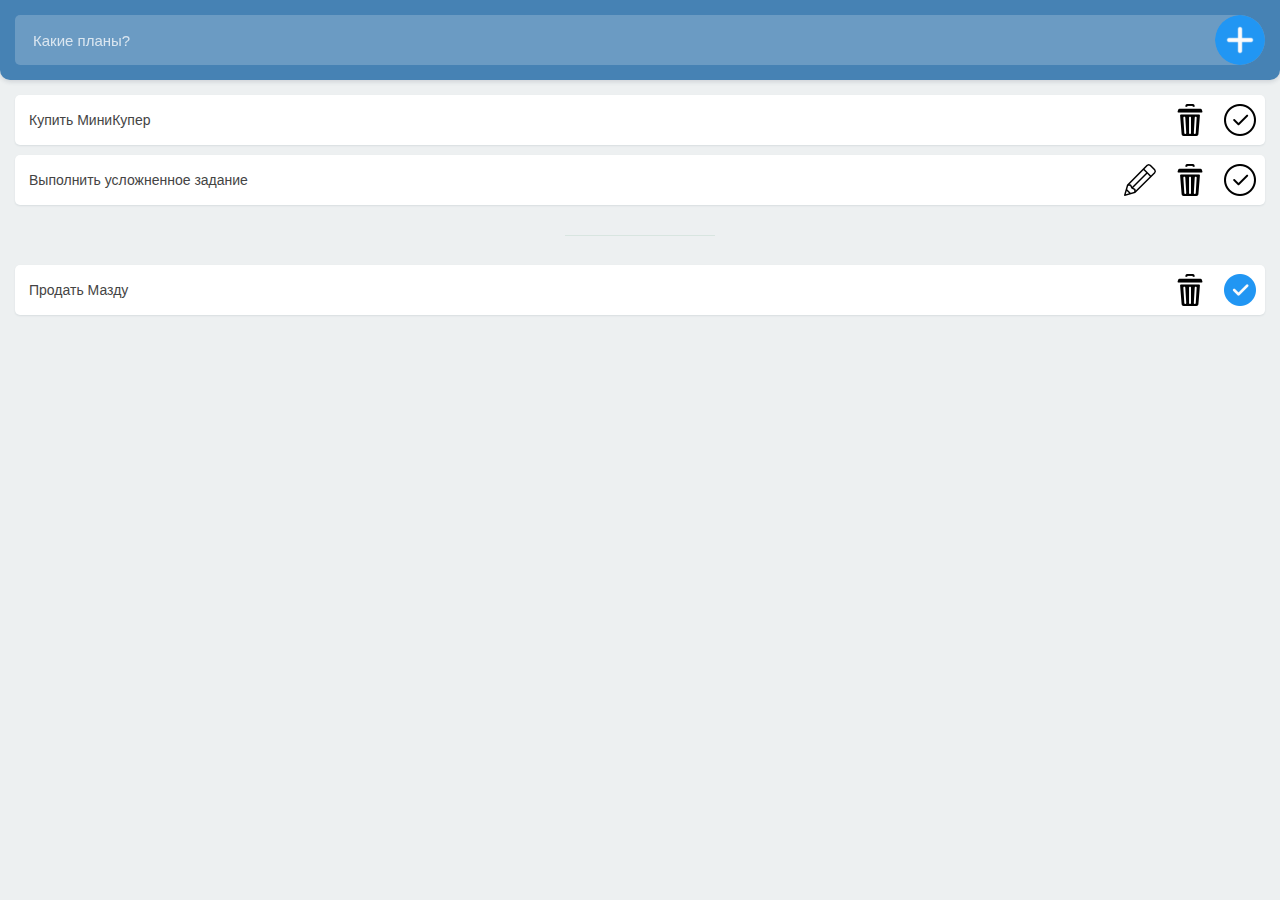
==== commit 5fce26b0: "l22c00" ====
--- a/index.html
+++ b/index.html
@@ -1,421 +1,58 @@
-<!DOCTYPE html>
+<!doctype html>
 <html lang="ru">
 
 <head>
 	<meta charset="UTF-8">
-	<meta http-equiv="X-UA-Compatible" content="IE=edge">
-	<meta name="viewport" content="width=device-width, initial-scale=1">
-	<title>Услуги по 3D моделированию</title>
-	<link rel="stylesheet" href="./css/bootstrap.min.css">
-	<link rel="stylesheet" href="./css/style.min.css">
-	<link rel="apple-touch-icon" sizes="180x180" href="./images/favicon/apple-touch-icon.png">
-	<link rel="icon" type="image/png" sizes="32x32" href="./images/favicon/favicon-32x32.png">
-	<link rel="icon" type="image/png" sizes="16x16" href="./images/favicon/favicon-16x16.png">
-	<link rel="mask-icon" href="./images/favicon/safari-pinned-tab.svg" color="#5bbad5">
-	<meta name="msapplication-TileColor" content="#b91d47">
-	<meta name="theme-color" content="#ffffff">
+	<meta name="viewport"
+		content="width=device-width, user-scalable=no, initial-scale=1.0, maximum-scale=1.0, minimum-scale=1.0">
+	<meta http-equiv="X-UA-Compatible" content="ie=edge">
+	<title>ToDo</title>
+
+	<link rel="stylesheet" type="text/css" href="css/normalize.css">
+	<link rel="stylesheet" type="text/css" href="css/style.css">
+	<script src="js/script.js" defer></script>
 </head>
 
 <body>
 
-<main>
-	<header>
-		<div class="container">
-			<div class="row justify-content-between main-header">
-				<div class="col-md-2 col-sm-4 col-4">
-					<div class="logo">
-						<img class="logo-img" src="images/3dglo.png" alt="...">
-
-					</div>
-				</div>
-				<div class="col-md-4 col-md-offset-6 col-sm-4 col-sm-offset-2 col-5 col-offset-0">
-					<div class="media phone-media">
-						<div class="media-left media-middle">
-							<img class="media-object" src="images/phone.svg" alt="...">
-						</div>
-						<div class="media-body">
-							<small>Есть вопросы? Звоните!</small>
-							<p class="phone">8 843 249-00-64</p>
-						</div>
-					</div>
-
-				</div>
-				<div class="col-md-1 col-sm-2 col-3">
-					<div class="menu">
-						<img src="images/menu.svg" alt=""><br>
-						<small>Меню</small>
-					</div>
-				</div>
-			</div>
-		</div>
+	<header class="header">
+		<form class="todo-control">
+			<label><input class="header-input" type="text" placeholder="Какие планы?"></label>
+			<button class="header-button" id="add"></button>
+		</form>
 	</header>
 
-	<h1>Услуги по 3D моделированию</h1>
-	<h2>полный спектр услуг</h2>
-	<div class="timer">
-		<div class="timer-title">Оставьте заявку сейчас и получите дизайн интерьера 25кв<sup>2</sup> бесплатно!*
-		</div>
-		<div class="timer-action">
-			До конца акции осталось
-		</div>
-		<div class="timer-numbers" id="timer">
-			<span id="timer-hours">19</span>
-			<span>:</span>
-			<span id="timer-minutes">45</span>
-			<span>:</span>
-			<span id="timer-seconds">12</span>
-		</div>
-	</div>
-	<form id="form1" name="user_form" class="main-form">
-		<div class="main-form-input container">
-			<div class="row">
-				<div class="col-12 col-lg-4">
-					<input type="text" class="form-name" id="form1-name" name="user_name" placeholder="Ваше имя" required>
+	<div class="todo-container">
+
+		<ul class="todo todo-list" id="todo">
+			<li class="todo-item">
+				<span class="text-todo">Купить МиниКупер</span>
+				<div class="todo-buttons">
+					<button class="todo-remove"></button>
+					<button class="todo-complete"></button>
 				</div>
-				<div class="col-12 col-lg-4">
-					<input type="email" class="form-email" id="form1-email" name="user_email" placeholder="E-mail">
+			</li>
+			<li class="todo-item">
+				<span class="text-todo">Выполнить усложненное задание</span>
+				<div class="todo-buttons">
+					<button class="todo-edit"></button>
+					<button class="todo-remove"></button>
+					<button class="todo-complete"></button>
 				</div>
-				<div class="col-12 col-lg-4">
-					<input type="tel" class="form-phone" id="form1-phone" name="user_phone" placeholder="Номер телефона" required>
+			</li>
+		</ul>
+
+		<ul class="todo todo-completed" id="completed">
+			<li class="todo-item">
+				<span class="text-todo">Продать Мазду</span>
+				<div class="todo-buttons">
+					<button class="todo-remove"></button>
+					<button class="todo-complete"></button>
 				</div>
-			</div>
-		</div>
-		<div class="container">
-			<div class="row justify-content-center">
-				<button class="btn form-btn" type="submit">Оставить заявку!</button>
-			</div>
-		</div>
-	</form>
-	<small>*Мы гарантируем конфидициальность передаваемых данных</small>
-	<br>
-	<a id="scrollButton"><img src="images/scroll.svg" alt=""></a>
-</main>
-
-
-<menu>
-	<a class="close-btn" href="#close">&times;</a>
-	<ul>
-		<li><a href="#service-block">Наши услуги</a></li>
-		<li><a href="#portfolio">Портфолио</a></li>
-		<li><a href="#calc">Калькулятор стоимости</a></li>
-		<li><a href="#command">Наша команда</a></li>
-		<li><a href="#connect">Остались вопросы?</a></li>
-	</ul>
-</menu>
-
-
-<div id="service-block" class="service">
-	<div class="container">
-		<h2>Наши услуги</h2>
-		<div class="underline"></div>
-		<div class="row service-header">
-			<div class="col-12 col-lg-4 service-header-tab active">Дизайн <span>интерьера</span></div>
-			<div class="col-12 col-lg-4 service-header-tab">Дизайн <span>экстерьера</span></div>
-			<div class="col-12 col-lg-4 service-header-tab">Визуальная <span>анимация</span></div>
-		</div>
-
-		<div class="service-tab row">
-			<div class="service-outer col-md-6 col-sm-6 col-12">
-				<div class="service-inner">
-					<div class="service-text">
-						<p>Услуга, направленная на разработку интерьеров помещений с целью обеспечить удобство и
-							эстетически приятное ощущение у человека при нахождении в помещении</p>
-						<button class="btn form-btn popup-btn">Оставить заявку!</button>
-					</div>
-				</div>
-			</div>
-			<div class="col-md-6 col-sm-6">
-				<img src="images/service/service-1.png" alt="">
-			</div>
-		</div>
-
-
-		<div class="service-tab row">
-			<div class="col-md-6 col-sm-6">
-				<img src="images/service/service-2.png" alt="">
-			</div>
-			<div class="service-outer col-md-6 col-sm-6 col-12">
-				<div class="service-inner">
-					<p>Услуга, направленная на разработку дизайна прилегающих элементов зданий, а также дизайн самих
-						зданий, позволяющая обеспечить удобство людей при нахождении на территории</p>
-					<button class="btn form-btn popup-btn">Оставить заявку!</button>
-
-				</div>
-			</div>
-
-		</div>
-
-
-		<div class="service-tab row">
-			<div class="service-outer col-md-6 col-sm-6 col-12">
-				<div class="service-inner">
-					<p>Услуга, направленная на разработку дизайна с анимацией, дизайн интерьера и экстерьера</p>
-					<button class="btn form-btn popup-btn">Оставить заявку!</button>
-
-				</div>
-			</div>
-			<div class="col-md-6 col-sm-6">
-				<img src="images/service/service-3.png" alt="">
-			</div>
-		</div>
-
-
-	</div>
-</div>
-
-<div id="portfolio" class="portfolio">
-	<div class="container">
-		<h2>Портфолио</h2>
-		<div class="underline"></div>
-		<ul class="portfolio-content" id="all-progects">
-			<li class="portfolio-item portfolio-item-active"><img src="images/portfilio/portfolio-01.jpg"
-																														alt="portfolio"></li>
-			<li class="portfolio-item"><img src="images/portfilio/portfolio-04.jpg" alt="portfolio"></li>
-			<li class="portfolio-item"><img src="images/portfilio/portfolio-06.jpg" alt="portfolio"></li>
-			<li class="portfolio-item"><img src="images/portfilio/portfolio-07.jpg" alt="portfolio"></li>
-			<li class="portfolio-item"><img src="images/portfilio/portfolio-08.jpg" alt="portfolio"></li>
-			<li class="portfolio-item"><img src="images/portfilio/portfolio-10.jpg" alt="portfolio"></li>
-			<a href="#" class="portfolio-btn prev" id="arrow-left"></a>
-			<a href="#" class="portfolio-btn next" id="arrow-right"></a>
-			<ul class="portfolio-dots">
-				<li class="dot dot-active"></li>
-				<li class="dot"></li>
-				<li class="dot"></li>
-				<li class="dot"></li>
-				<li class="dot"></li>
-				<li class="dot"></li>
-			</ul>
+			</li>
 		</ul>
 	</div>
-</div>
 
-<div id="calc" class="calc">
-	<div class="container">
-		<h2>Рассчитать стоимость</h2>
-		<div class="underline"></div>
-		<div class="row">
-			<div class="col-lg-6 d-none d-lg-block flex">
-				<img src="images/calc/flat.jpg" alt="Офис">
-			</div>
-			<div class="col-lg-6 col-12 flex">
-				<div class="calc-block">
-					<select class="calc-item calc-type" required>
-						<option class="calc-option-title" value="">Выберите тип объекта*</option>
-						<option value="1">Интерьер Квартиры</option>
-						<option value="1.4">Интерьер Частного дома</option>
-						<option value="2">Интерьер Офиса</option>
-					</select>
-					<input type="text" min="1" step="1" class="calc-item calc-square"
-								 placeholder="Общая площадь*">
-					<input type="text" min="1" step="1" class="calc-item calc-count"
-								 placeholder="Количество помещений">
-					<input type="text" min="1" step="1" class="calc-item calc-day"
-								 placeholder="Срок исполнения (в днях)">
-					<div class="calc-total">ИТОГО: <span id="total">0</span></div>
-					<div class="calc-mini">* стоимость по умолчанию расчитывается на 1 помещение и срок 10 дней <br>
-						**точная стоимость и сроки работ обговариваются индивидуально, после
-						ознакомления с техническим заданием.
-					</div>
-				</div>
+</body>
 
-			</div>
-		</div>
-	</div>
-</div>
-
-<div id="companies" class="companies">
-	<div class="container">
-		<h2>Нам доверяют</h2>
-		<div class="underline"></div>
-		<div class="companies-wrapper">
-			<div class="companies-hor">
-				<div class="companies-hor-item"><img src="images/companies/companies-1.png" alt=""></div>
-				<div class="companies-hor-item"><img src="images/companies/companies-2.png" alt=""></div>
-				<div class="companies-hor-item"><img src="images/companies/companies-3.png" alt=""></div>
-				<div class="companies-hor-item"><img src="images/companies/companies-4.png" alt=""></div>
-				<div class="companies-hor-item"><img src="images/companies/companies-5.png" alt=""></div>
-				<div class="companies-hor-item"><img src="images/companies/companies-6.png" alt=""></div>
-				<div class="companies-hor-item"><img src="images/companies/companies-7.png" alt=""></div>
-				<div class="companies-hor-item"><img src="images/companies/companies-8.png" alt=""></div>
-			</div>
-		</div>
-	</div>
-</div>
-
-<div id="command" class="command">
-	<div class="container">
-		<h2>Наша команда</h2>
-		<div class="underline"></div>
-		<div class="row">
-			<div class="col-md-4 col-sm-6 col-12">
-				<img class="command__photo" src="images/command/command-1.jpg"
-						 data-img="images/command/command-1a.jpg" alt="">
-				<div class="description">Quentin Tarantino</div>
-				<p>Директор компании</p>
-			</div>
-			<div class="col-md-4 col-sm-6 col-12">
-				<img class="command__photo" src="images/command/command-2.jpg"
-						 data-img="images/command/command-2a.jpg" alt="">
-				<div class="description">Parker Posey</div>
-				<p>Финансовый директор</p>
-			</div>
-			<div class="col-md-4 col-sm-6 col-12">
-				<img class="command__photo" src="images/command/command-3.jpg"
-						 data-img="images/command/command-3a.jpg" alt="">
-				<div class="description">Gonzalo Higuaín</div>
-				<p>Инженер модельер</p>
-			</div>
-			<div class="col-md-4 col-sm-6 col-12">
-				<img class="command__photo" src="images/command/command-4.jpg"
-						 data-img="images/command/command-4a.jpg" alt="">
-				<div class="description">Liam Payne</div>
-				<p>3D дизайнер</p>
-			</div>
-			<div class="col-md-4 col-sm-6 col-12">
-				<img class="command__photo" src="images/command/command-5.jpg"
-						 data-img="images/command/command-5a.jpg" alt="">
-				<div class="description">Bristol Palin</div>
-				<p>Дизайнер интерьеров</p>
-			</div>
-			<div class="col-md-4 col-sm-6 col-12">
-				<img class="command__photo" src="images/command/command-6.jpg"
-						 data-img="images/command/command-6a.jpg" alt="">
-				<div class="description">Dominic Monaghan</div>
-				<p>Дизайнер ландшафтов</p>
-			</div>
-		</div>
-		<div class="quote">
-			<img class="cov-left" src="images/command/cov-1.png" alt="">
-			<div class="description">Ты - то, что ты делаешь!</div>
-			<p>А в начале пути мало, кто в нас верил, не правда ли?</p>
-			<span>Quentin Tarantino</span>
-			<p>Директор</p>
-			<img class="cov-right" src="images/command/cov-2.png" alt="">
-		</div>
-	</div>
-</div>
-
-<div id="connect" class="connect">
-	<div class="container">
-		<h2>Остались вопросы?</h2>
-		<div class="underline"></div>
-		<div class="description">Задайте их в форме ниже и наши специалисты свяжуться с Вами!</div>
-		<div class="row">
-			<div class="col-md-8 col-sm-8 col-12">
-				<form id="form2" name="user_form" class="footer-form">
-					<div class="footer-form-input">
-						<div class="row">
-							<div class="col-md-4 col-md-offset-0 col-sm-12 col-sm-offset-0">
-								<input class="top-form" id="form2-name" type="text" name="user_name"
-											 placeholder="Ваше имя" required>
-							</div>
-							<div class="col-md-4 col-md-offset-0 col-sm-12 col-sm-offset-0">
-								<input class="top-form form-email" id="form2-email" type="email" name="user_email"
-											 placeholder="E-mail">
-							</div>
-							<div class="col-md-4 col-md-offset-0 col-sm-12 col-sm-offset-0">
-								<input class="top-form form-phone" id="form2-phone" type="tel" name="user_phone"
-											 placeholder="Номер телефона" required>
-							</div>
-							<div class="col-md-12 col-sm-12 col-12">
-								<input class="mess" id="form2-message" name="user_message"
-											 placeholder="Ваше сообщение">
-							</div>
-						</div>
-					</div>
-
-					<div class="justify-content-center">
-						<div>
-							<button class="btn form-btn" type="submit">Оставить заявку!</button>
-						</div>
-					</div>
-				</form>
-			</div>
-
-			<div class="col-md-4 col-sm-4 col-12">
-				<div class="connect-adress">
-					<img src="images/connect/phone.svg" alt="">
-					<p>+ 7 843 249 00 64</p>
-				</div>
-				<div class="connect-adress">
-					<img src="images/connect/whatsapp.svg" alt="">
-					<p>+ 7 843 249 00 64</p>
-				</div>
-				<div class="connect-adress">
-					<img src="images/connect/letter.svg" alt="">
-					<p>manager@glo-academy.ru</p>
-				</div>
-				<div class="connect-adress">
-					<img src="images/connect/skype.svg" alt="">
-					<p>skype: glo-academy</p>
-				</div>
-				<div class="connect-adress">
-					<img src="images/connect/tele.svg" alt="">
-					<p>telegram: glo-academy</p>
-				</div>
-				<p>График работы: с 9-00 до 18-00. Пн.-Пт.</p>
-			</div>
-		</div>
-	</div>
-</div>
-
-<footer>
-	<div class="container">
-		<div class="row justify-content-between">
-			<div class="col-md-2 col-sm-2 col-12">
-				<a href="#">Главная</a><br>
-				<a href="#">Тарифы</a><br>
-			</div>
-			<div class="col-md-2 col-sm-3 col-12">
-				<a href="#">Вопросы-ответы</a><br>
-				<a href="#">Личный кабинет</a><br>
-			</div>
-			<div class="col-md-3 col-sm-4 col-12">
-				<a href="#">Новости</a><br>
-				<a href="#">Договор публичной оферты</a><br>
-			</div>
-			<div class="col-md-3 col-md-offset-2 col-sm-3 col-sm-offset-0 col-12 col-offset-0">
-				<p>Мы в социальных сетях:</p>
-				<a href=""><img src="images/footer/face.svg" alt=""></a>
-				<a href=""><img src="images/footer/google.svg" alt=""></a>
-				<a href=""><img src="images/footer/insta.svg" alt=""></a>
-			</div>
-		</div>
-		<div class="line"></div>
-		<div class="row">
-			<div class="col-md-6 col-sm-6 col-12 d-flex align-items-center">
-				<p>2020. Все права защищены</p>
-			</div>
-			<div class="col-md-6 col-sm-6 col-12 web">
-				<img src="./images/footer/academy.png" alt="">
-			</div>
-		</div>
-	</div>
-</footer>
-
-<div class="popup">
-	<div class="popup-content">
-		<button class="popup-close">&times;</button>
-		<div class="main-form">
-			<h3>Введите свои данные для связи с нами!</h3>
-			<form id="form3" name="user_form">
-				<div>
-					<input type="text" class="form-name" id="form3-name" name="user_name" placeholder="Ваше имя"
-								 required>
-				</div>
-				<div>
-					<input type="tel" class="form-phone" id="form3-phone" name="user_phone"
-								 placeholder="Ваш номер телефона" required>
-				</div>
-				<div>
-					<input type="email" class="form-email" id="form3-email" name="user_email"
-								 placeholder="Ваш E-mail">
-				</div>
-				<button class="btn form-btn" type="submit">Оставить заявку!</button>
-			</form>
-		</div>
-	</div>
-</div>
-<script src="./scripts/script.js"></script>
-</body>
-</html>
+</html>--- a/css/style.css
+++ b/css/style.css
@@ -0,0 +1,231 @@
+@charset "UTF-8";
+
+
+html {
+    box-sizing: border-box;
+}
+
+*,
+*::before,
+*::after {
+    box-sizing: inherit;
+}
+
+body {
+    background-color: #f9f9f9;
+    font-family: Arial, sans-serif;
+    font-size: 16px;
+    line-height: 1.429;
+    color: black;
+}
+
+
+img {
+    max-width: 100%;
+    height: auto;
+}
+
+a {
+    text-decoration: none;
+    color: inherit;
+}
+
+ul {
+    list-style: none;
+    padding: 0;
+    margin: 0;
+}
+
+h1, h2, h3, p {
+    padding: 0;
+    margin: 0;
+}
+
+
+body {
+    background: #edf0f1;
+    padding: 80px 0 0 0;
+}
+
+.todo-container {
+    width: 100%;
+    float: left;
+    padding: 15px;
+}
+
+.header {
+    width: 100%;
+    height: 80px;
+
+    position: fixed;
+    padding: 15px;
+    top: 0;
+    left: 0;
+    z-index: 5;
+
+    background-color: steelblue;
+    box-shadow: 0 2px 4px rgba(44, 62, 80, 0.15);
+    border-bottom-right-radius: 10px;
+    border-bottom-left-radius: 10px;
+}
+
+.header-input {
+    width: 100%;
+    height: 50px;
+    float: left;
+    color: #fff;
+    font-size: 15px;
+    font-weight: 400;
+    text-indent: 18px;
+    padding: 0 60px 0 0;
+    background: rgba(255, 255, 255, 0.2);
+    border-radius: 5px 25px 25px 5px;
+    border: 0;
+    box-shadow: none;
+    outline: none;
+
+    -webkit-appearance: none;
+    -moz-appearance: none;
+}
+
+.header-input::-webkit-input-placeholder {
+    color: rgba(255, 255, 255, 0.75);
+}
+
+.header-input:-ms-input-placeholder {
+    color: rgba(255, 255, 255, 0.75);
+}
+
+.header-button {
+    width: 50px;
+    height: 50px;
+    background: transparent url("../img/plus.png") no-repeat center/cover;
+    position: absolute;
+    top: 15px;
+    right: 15px;
+    z-index: 2;
+
+    border-radius: 25px;
+    border: 0;
+    box-shadow: none;
+    outline: none;
+    cursor: pointer;
+
+    -webkit-appearance: none;
+    -moz-appearance: none;
+}
+
+
+.todo {
+    width: 100%;
+    float: left;
+}
+
+.todo-item {
+    width: 100%;
+    min-height: 50px;
+    float: left;
+    font-size: 14px;
+    font-weight: 500;
+    color: #444;
+    line-height: 22px;
+
+    background: #fff;
+    border-radius: 5px;
+    position: relative;
+    box-shadow: 0 1px 2px rgba(44, 62, 80, 0.10);
+    margin: 0 0 10px 0;
+    padding: 14px 100px 14px 14px;
+    word-break: break-word;
+}
+
+.todo-item:last-of-type {
+    margin: 0;
+}
+
+.todo-buttons {
+    display: flex;
+    justify-content: flex-end;
+    position: absolute;
+    top: 0;
+    right: 0;
+}
+
+.todo-buttons button {
+    width: 50px;
+    height: 50px;
+    background-color: transparent;
+    background-position: center;
+    background-repeat: no-repeat;
+    position: relative;
+    border: 0;
+    box-shadow: none;
+    outline: none;
+    cursor: pointer;
+
+    -webkit-appearance: none;
+    -moz-appearance: none;
+}
+
+.todo-buttons .buttons button:last-of-type:before {
+    content: '';
+    width: 1px;
+    height: 30px;
+    background: #edf0f1;
+
+    position: absolute;
+    top: 10px;
+    left: 0;
+}
+
+.todo-remove {
+     background-image: url("../img/trash.png");
+ }
+
+.todo-complete {
+    background-image: url("../img/uncheck.png");
+}
+
+.todo-edit {
+    background-image: url("../img/pencil.png");
+}
+
+.todo-completed .todo-complete {
+    background-image: url("../img/check.png");
+}
+
+.todo-completed {
+    position: relative;
+    padding: 60px 0 0 0;
+}
+
+.todo-completed:before {
+    content: '';
+    width: 150px;
+    height: 1px;
+    background: #d8e5e0;
+
+    position: absolute;
+    top: 30px;
+    left: 50%;
+
+    margin: 0 0 0 -75px;
+}
+
+.todo:empty:after {
+    content: 'Нет задач';
+    margin: 15px 0 0 0;
+}
+
+.todo-completed:empty:after {
+    content: 'Нет выполненых задач';
+}
+
+.todo:after,
+.todo-completed:after {
+    width: 100%;
+    display: block;
+    text-align: center;
+    font-size: 12px;
+    color: #aaa;
+}
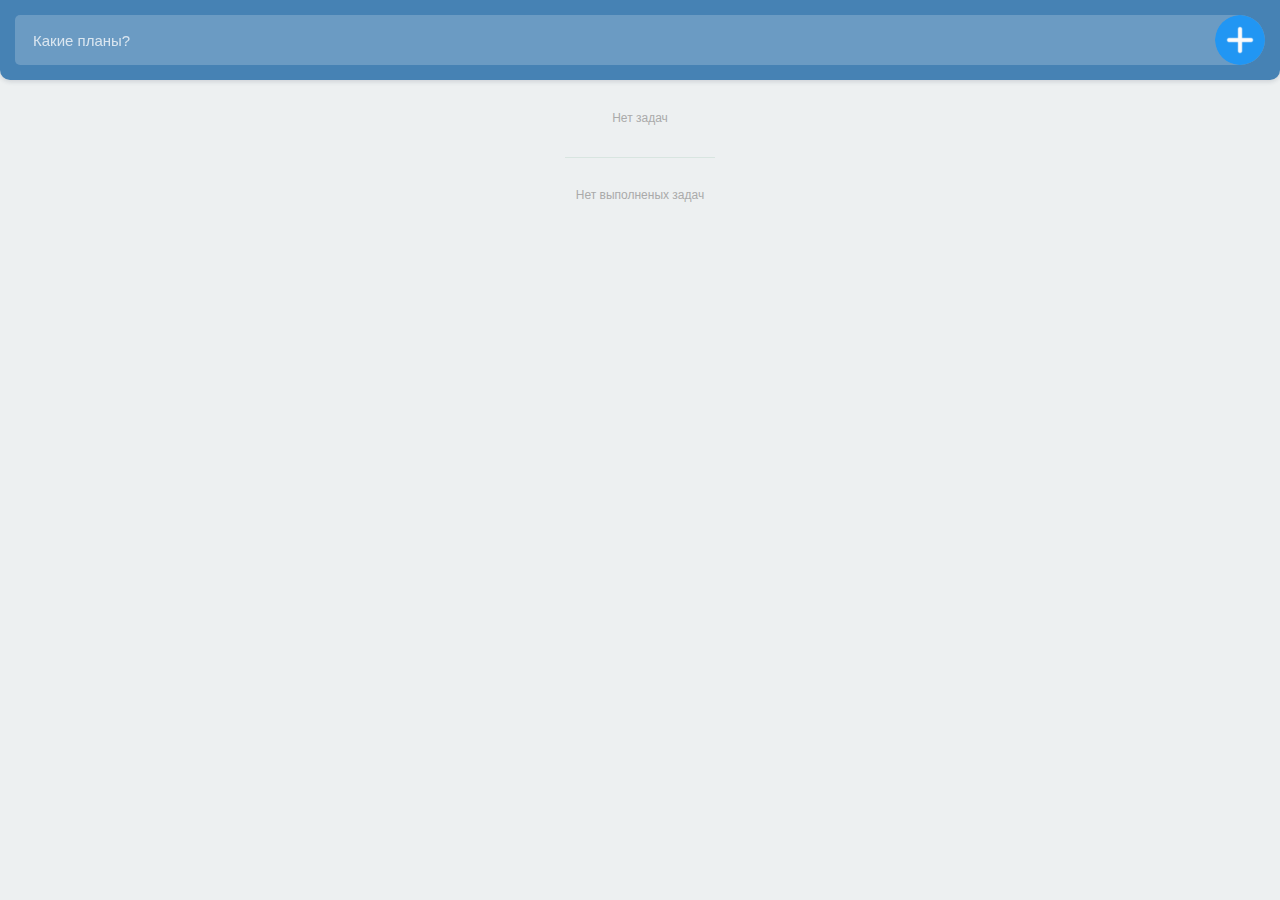
==== commit 1501d58e: "l22c00" ====
--- a/index.html
+++ b/index.html
@@ -23,7 +23,7 @@
 	</header>
 
 	<div class="todo-container">
-
+		<ul class="todo todo-notifications"></ul>
 		<ul class="todo todo-list" id="todo">
 			<li class="todo-item">
 				<span class="text-todo">Купить МиниКупер</span>
--- a/css/style.css
+++ b/css/style.css
@@ -48,6 +48,7 @@
 }
 
 .todo-container {
+    min-height: auto;
     width: 100%;
     float: left;
     padding: 15px;
@@ -123,13 +124,13 @@
 
 .todo-item {
     width: 100%;
-    min-height: 50px;
+
     float: left;
     font-size: 14px;
     font-weight: 500;
     color: #444;
     line-height: 22px;
-
+    overflow: hidden;
     background: #fff;
     border-radius: 5px;
     position: relative;
@@ -138,6 +139,61 @@
     padding: 14px 100px 14px 14px;
     word-break: break-word;
 }
+
+.todo-error {
+
+    width: 100%;
+    float: left;
+    font-size: 14px;
+    font-weight: 500;
+    color: rgb(151, 19, 19);
+    line-height: 22px;
+
+    background: rgb(255, 172, 172);
+    border-radius: 5px;
+    position: relative;
+    box-shadow: 0 1px 2px rgba(44, 62, 80, 0.10);
+    margin: 0 0 10px 0;
+    padding: 14px 100px 14px 14px;
+    word-break: break-word;
+    transition: height ease-out 0.5s;
+}
+
+.d-1 {
+    animation: fadeIn 0.6s ease-in;
+}
+
+.d-0 {
+    visibility: hidden;
+    opacity: 0;
+    animation: fadeIn 0.6s ease-in reverse;
+}
+
+@keyframes fadeIn {
+    0% {
+       visibility: hidden;
+       opacity: 0;
+       height: 0px;
+       padding-top: 0px;
+       padding-bottom: 0px;
+    }
+    30% {
+        visibility: hidden;
+        opacity: 0;
+        height: 50px;
+    }
+    31% {
+        visibility: visible;
+        opacity: 0;
+        height: 50px;
+    }
+    100% {
+        visibility: visible;
+        opacity: 1;
+        height: 50px;
+    }
+}
+
 
 .todo-item:last-of-type {
     margin: 0;
@@ -201,7 +257,7 @@
 
 .todo-completed:before {
     content: '';
-    width: 150px;
+    width: 150px!important;
     height: 1px;
     background: #d8e5e0;
 
@@ -212,7 +268,7 @@
     margin: 0 0 0 -75px;
 }
 
-.todo:empty:after {
+.todo:nth-child(2):empty:before {
     content: 'Нет задач';
     margin: 15px 0 0 0;
 }
@@ -222,6 +278,7 @@
 }
 
 .todo:after,
+.todo:before,
 .todo-completed:after {
     width: 100%;
     display: block;
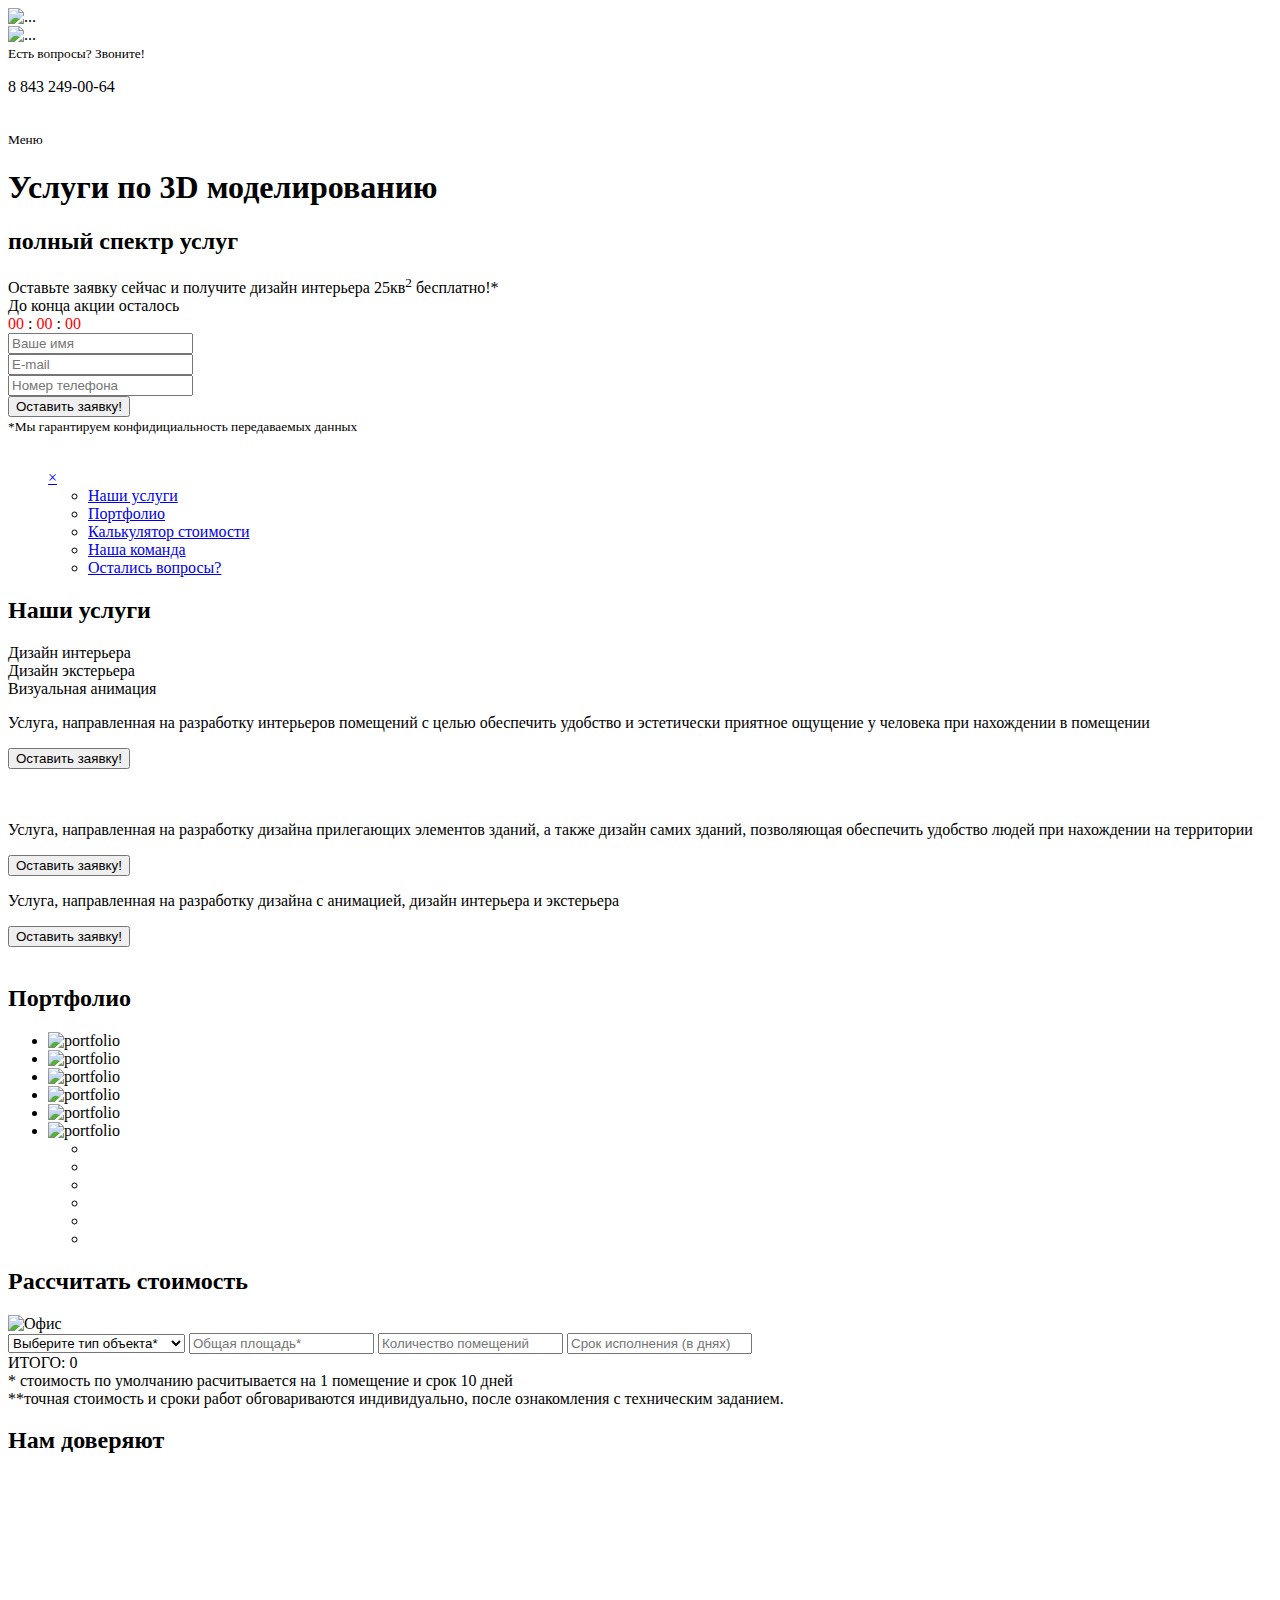
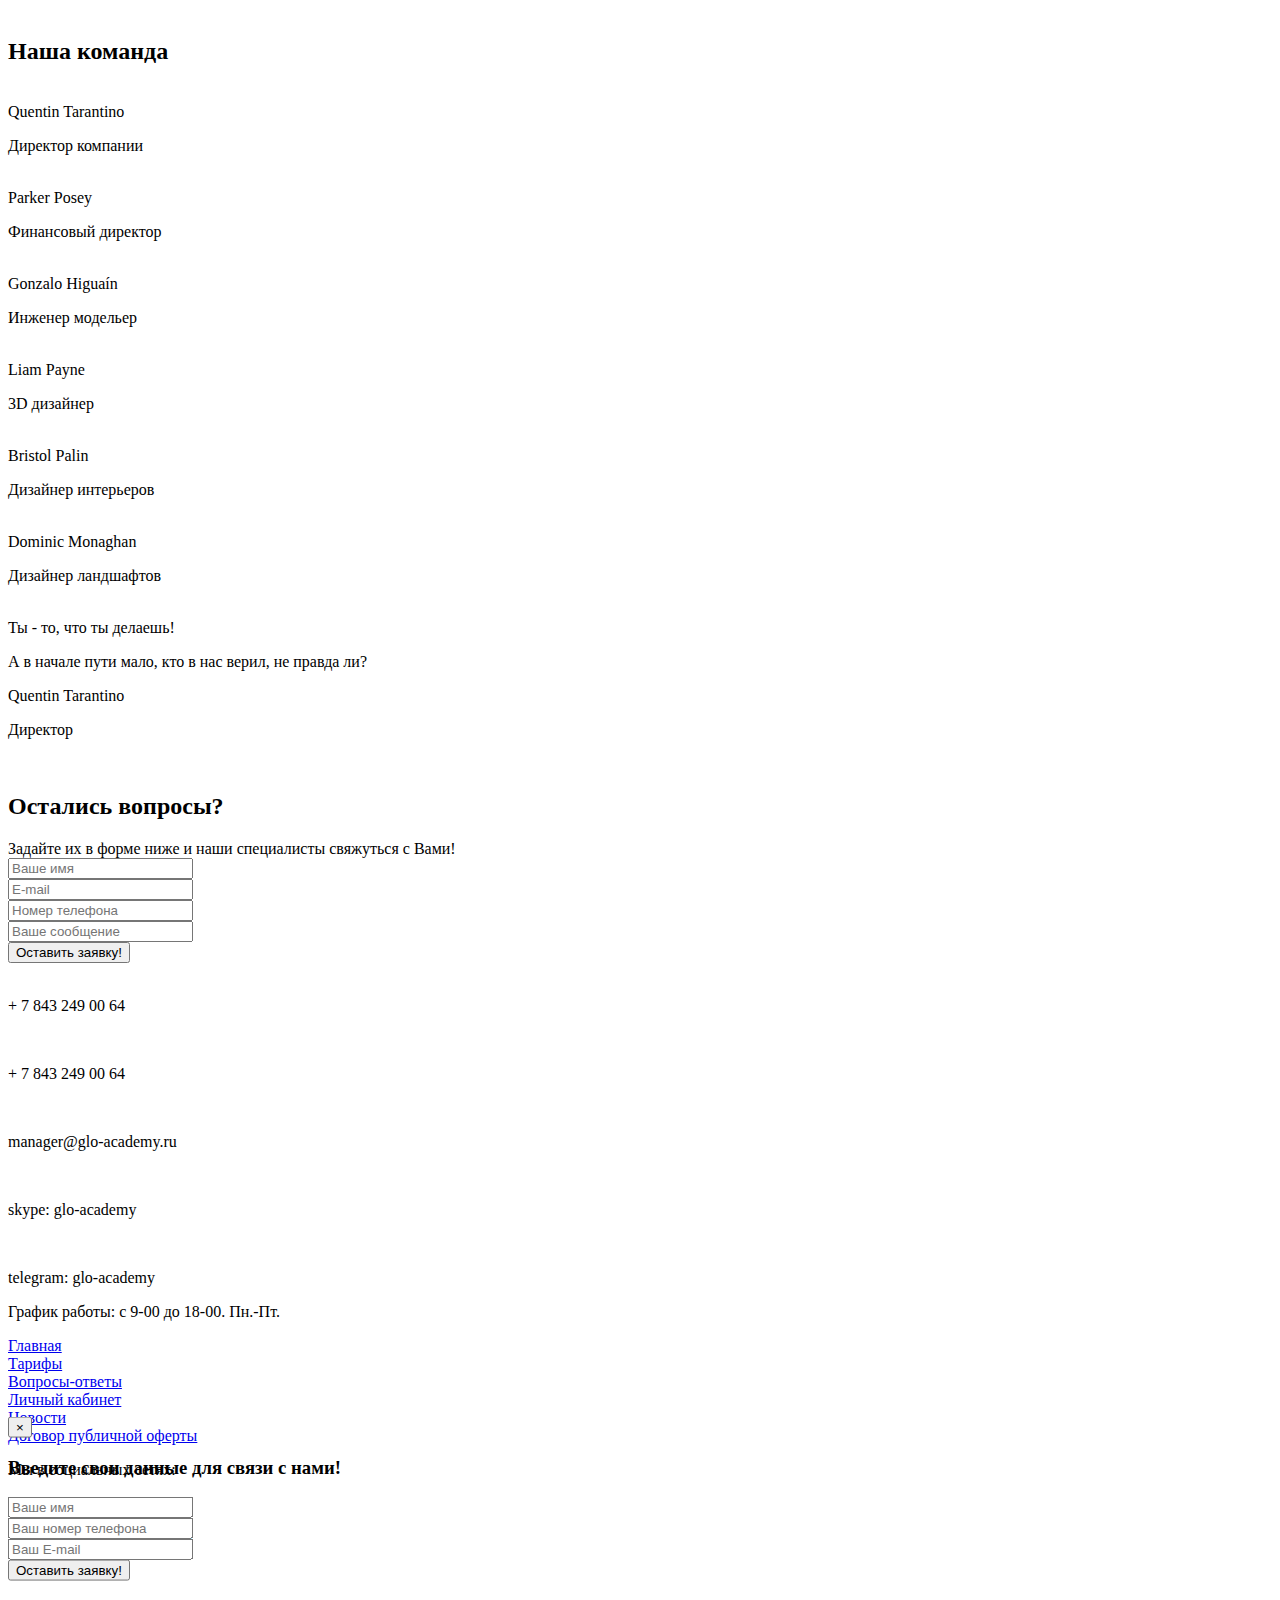
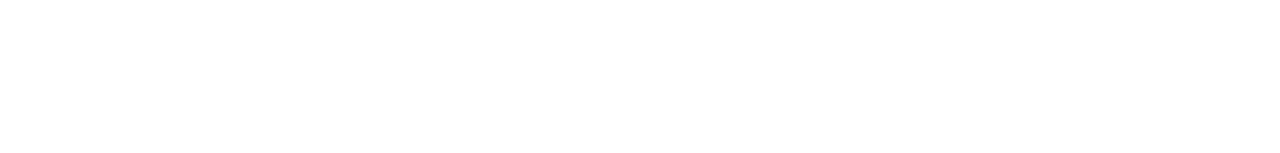
==== commit 2ef37165: "l24c01" ====
--- a/index.html
+++ b/index.html
@@ -1,58 +1,417 @@
-<!doctype html>
+<!DOCTYPE html>
 <html lang="ru">
 
 <head>
 	<meta charset="UTF-8">
-	<meta name="viewport"
-		content="width=device-width, user-scalable=no, initial-scale=1.0, maximum-scale=1.0, minimum-scale=1.0">
-	<meta http-equiv="X-UA-Compatible" content="ie=edge">
-	<title>ToDo</title>
-
-	<link rel="stylesheet" type="text/css" href="css/normalize.css">
-	<link rel="stylesheet" type="text/css" href="css/style.css">
-	<script src="js/script.js" defer></script>
+	<meta http-equiv="X-UA-Compatible" content="IE=edge">
+	<meta name="viewport" content="width=device-width, initial-scale=1">
+	<title>Услуги по 3D моделированию</title>
+	<link rel="stylesheet" href="./css/bootstrap.min.css">
+	<link rel="stylesheet" href="./css/style.min.css">
+	<link rel="apple-touch-icon" sizes="180x180" href="./images/favicon/apple-touch-icon.png">
+	<link rel="icon" type="image/png" sizes="32x32" href="./images/favicon/favicon-32x32.png">
+	<link rel="icon" type="image/png" sizes="16x16" href="./images/favicon/favicon-16x16.png">
+	<link rel="mask-icon" href="./images/favicon/safari-pinned-tab.svg" color="#5bbad5">
+	<meta name="msapplication-TileColor" content="#b91d47">
+	<meta name="theme-color" content="#ffffff">
 </head>
 
 <body>
 
-	<header class="header">
-		<form class="todo-control">
-			<label><input class="header-input" type="text" placeholder="Какие планы?"></label>
-			<button class="header-button" id="add"></button>
-		</form>
+<main>
+	<header>
+		<div class="container">
+			<div class="row justify-content-between main-header">
+				<div class="col-md-2 col-sm-4 col-4">
+					<div class="logo">
+						<img class="logo-img" src="images/3dglo.png" alt="...">
+
+					</div>
+				</div>
+				<div class="col-md-4 col-md-offset-6 col-sm-4 col-sm-offset-2 col-5 col-offset-0">
+					<div class="media phone-media">
+						<div class="media-left media-middle">
+							<img class="media-object" src="images/phone.svg" alt="...">
+						</div>
+						<div class="media-body">
+							<small>Есть вопросы? Звоните!</small>
+							<p class="phone">8 843 249-00-64</p>
+						</div>
+					</div>
+
+				</div>
+				<div class="col-md-1 col-sm-2 col-3">
+					<div class="menu">
+						<img src="images/menu.svg" alt=""><br>
+						<small>Меню</small>
+					</div>
+				</div>
+			</div>
+		</div>
 	</header>
 
-	<div class="todo-container">
-		<ul class="todo todo-notifications"></ul>
-		<ul class="todo todo-list" id="todo">
-			<li class="todo-item">
-				<span class="text-todo">Купить МиниКупер</span>
-				<div class="todo-buttons">
-					<button class="todo-remove"></button>
-					<button class="todo-complete"></button>
-				</div>
-			</li>
-			<li class="todo-item">
-				<span class="text-todo">Выполнить усложненное задание</span>
-				<div class="todo-buttons">
-					<button class="todo-edit"></button>
-					<button class="todo-remove"></button>
-					<button class="todo-complete"></button>
-				</div>
-			</li>
+	<h1>Услуги по 3D моделированию</h1>
+	<h2>полный спектр услуг</h2>
+	<div class="timer">
+		<div class="timer-title">Оставьте заявку сейчас и получите дизайн интерьера 25кв<sup>2</sup> бесплатно!*
+		</div>
+		<div class="timer-action">
+			До конца акции осталось
+		</div>
+		<div class="timer-numbers" id="timer">
+			<span id="timer-hours">19</span>
+			<span>:</span>
+			<span id="timer-minutes">45</span>
+			<span>:</span>
+			<span id="timer-seconds">12</span>
+		</div>
+	</div>
+	<form id="form1" name="user_form" class="main-form">
+		<div class="main-form-input container">
+			<div class="row">
+				<div class="col-12 col-lg-4">
+					<input type="text" class="form-name" id="form1-name" name="user_name" placeholder="Ваше имя" required>
+				</div>
+				<div class="col-12 col-lg-4">
+					<input type="email" class="form-email" id="form1-email" name="user_email" placeholder="E-mail">
+				</div>
+				<div class="col-12 col-lg-4">
+					<input type="tel" class="form-phone" id="form1-phone" name="user_phone" placeholder="Номер телефона" required>
+				</div>
+			</div>
+		</div>
+		<div class="container">
+			<div class="row justify-content-center">
+				<button class="btn form-btn" type="submit">Оставить заявку!</button>
+			</div>
+		</div>
+	</form>
+	<small>*Мы гарантируем конфидициальность передаваемых данных</small>
+	<br>
+	<a id="scrollButton"><img src="images/scroll.svg" alt=""></a>
+</main>
+
+
+<menu>
+	<a class="close-btn" href="#close">&times;</a>
+	<ul>
+		<li><a href="#service-block">Наши услуги</a></li>
+		<li><a href="#portfolio">Портфолио</a></li>
+		<li><a href="#calc">Калькулятор стоимости</a></li>
+		<li><a href="#command">Наша команда</a></li>
+		<li><a href="#connect">Остались вопросы?</a></li>
+	</ul>
+</menu>
+
+
+<div id="service-block" class="service">
+	<div class="container">
+		<h2>Наши услуги</h2>
+		<div class="underline"></div>
+		<div class="row service-header">
+			<div class="col-12 col-lg-4 service-header-tab active">Дизайн <span>интерьера</span></div>
+			<div class="col-12 col-lg-4 service-header-tab">Дизайн <span>экстерьера</span></div>
+			<div class="col-12 col-lg-4 service-header-tab">Визуальная <span>анимация</span></div>
+		</div>
+
+		<div class="service-tab row">
+			<div class="service-outer col-md-6 col-sm-6 col-12">
+				<div class="service-inner">
+					<div class="service-text">
+						<p>Услуга, направленная на разработку интерьеров помещений с целью обеспечить удобство и
+							эстетически приятное ощущение у человека при нахождении в помещении</p>
+						<button class="btn form-btn popup-btn">Оставить заявку!</button>
+					</div>
+				</div>
+			</div>
+			<div class="col-md-6 col-sm-6">
+				<img src="images/service/service-1.png" alt="">
+			</div>
+		</div>
+
+
+		<div class="service-tab row d-none">
+			<div class="col-md-6 col-sm-6">
+				<img src="images/service/service-2.png" alt="">
+			</div>
+			<div class="service-outer col-md-6 col-sm-6 col-12">
+				<div class="service-inner">
+					<p>Услуга, направленная на разработку дизайна прилегающих элементов зданий, а также дизайн самих
+						зданий, позволяющая обеспечить удобство людей при нахождении на территории</p>
+					<button class="btn form-btn popup-btn">Оставить заявку!</button>
+
+				</div>
+			</div>
+
+		</div>
+
+
+		<div class="service-tab row d-none">
+			<div class="service-outer col-md-6 col-sm-6 col-12">
+				<div class="service-inner">
+					<p>Услуга, направленная на разработку дизайна с анимацией, дизайн интерьера и экстерьера</p>
+					<button class="btn form-btn popup-btn">Оставить заявку!</button>
+
+				</div>
+			</div>
+			<div class="col-md-6 col-sm-6">
+				<img src="images/service/service-3.png" alt="">
+			</div>
+		</div>
+
+
+	</div>
+</div>
+
+<div id="portfolio" class="portfolio">
+	<div class="container">
+		<h2>Портфолио</h2>
+		<div class="underline"></div>
+		<ul class="portfolio-content" id="all-progects">
+			<li class="portfolio-item portfolio-item-active"><img src="images/portfilio/portfolio-01.jpg"
+																														alt="portfolio"></li>
+			<li class="portfolio-item"><img src="images/portfilio/portfolio-04.jpg" alt="portfolio"></li>
+			<li class="portfolio-item"><img src="images/portfilio/portfolio-06.jpg" alt="portfolio"></li>
+			<li class="portfolio-item"><img src="images/portfilio/portfolio-07.jpg" alt="portfolio"></li>
+			<li class="portfolio-item"><img src="images/portfilio/portfolio-08.jpg" alt="portfolio"></li>
+			<li class="portfolio-item"><img src="images/portfilio/portfolio-10.jpg" alt="portfolio"></li>
+			<a href="#" class="portfolio-btn prev" id="arrow-left"></a>
+			<a href="#" class="portfolio-btn next" id="arrow-right"></a>
+			<ul class="portfolio-dots">
+				<!-- dots -->
+			</ul>
 		</ul>
-
-		<ul class="todo todo-completed" id="completed">
-			<li class="todo-item">
-				<span class="text-todo">Продать Мазду</span>
-				<div class="todo-buttons">
-					<button class="todo-remove"></button>
-					<button class="todo-complete"></button>
-				</div>
-			</li>
-		</ul>
-	</div>
-
+	</div>
+</div>
+
+<div id="calc" class="calc">
+	<div class="container">
+		<h2>Рассчитать стоимость</h2>
+		<div class="underline"></div>
+		<div class="row">
+			<div class="col-lg-6 d-none d-lg-block flex">
+				<img src="images/calc/flat.jpg" alt="Офис">
+			</div>
+			<div class="col-lg-6 col-12 flex">
+				<div class="calc-block">
+					
+					<select class="calc-item calc-type" required>
+						<option class="calc-option-title" value="">Выберите тип объекта*</option>
+						<option value="1">Интерьер Квартиры</option>
+						<option value="1.4">Интерьер Частного дома</option>
+						<option value="2">Интерьер Офиса</option>
+					</select>
+					<input type="text" min="1" step="1" class="calc-item calc-square"
+								 placeholder="Общая площадь*">
+					<input type="text" min="1" step="1" class="calc-item calc-count"
+								 placeholder="Количество помещений">
+					<input type="text" min="1" step="1" class="calc-item calc-day"
+								 placeholder="Срок исполнения (в днях)">
+					<div class="calc-total">ИТОГО: <span id="total">0</span></div>
+					<div class="calc-mini">* стоимость по умолчанию расчитывается на 1 помещение и срок 10 дней <br>
+						**точная стоимость и сроки работ обговариваются индивидуально, после
+						ознакомления с техническим заданием.
+					</div>
+				</div>
+
+			</div>
+		</div>
+	</div>
+</div>
+
+<div id="companies" class="companies">
+	<div class="container">
+		<h2>Нам доверяют</h2>
+		<div class="underline"></div>
+		<div class="companies-wrapper">
+			<div class="companies-hor">
+				<div class="companies-hor-item"><img src="images/companies/companies-1.png" alt=""></div>
+				<div class="companies-hor-item"><img src="images/companies/companies-2.png" alt=""></div>
+				<div class="companies-hor-item"><img src="images/companies/companies-3.png" alt=""></div>
+				<div class="companies-hor-item"><img src="images/companies/companies-4.png" alt=""></div>
+				<div class="companies-hor-item"><img src="images/companies/companies-5.png" alt=""></div>
+				<div class="companies-hor-item"><img src="images/companies/companies-6.png" alt=""></div>
+				<div class="companies-hor-item"><img src="images/companies/companies-7.png" alt=""></div>
+				<div class="companies-hor-item"><img src="images/companies/companies-8.png" alt=""></div>
+			</div>
+		</div>
+	</div>
+</div>
+
+<div id="command" class="command">
+	<div class="container">
+		<h2>Наша команда</h2>
+		<div class="underline"></div>
+		<div class="row">
+			<div class="col-md-4 col-sm-6 col-12">
+				<img class="command__photo" src="images/command/command-1.jpg"
+						 data-img="images/command/command-1a.jpg" alt="">
+				<div class="description">Quentin Tarantino</div>
+				<p>Директор компании</p>
+			</div>
+			<div class="col-md-4 col-sm-6 col-12">
+				<img class="command__photo" src="images/command/command-2.jpg"
+						 data-img="images/command/command-2a.jpg" alt="">
+				<div class="description">Parker Posey</div>
+				<p>Финансовый директор</p>
+			</div>
+			<div class="col-md-4 col-sm-6 col-12">
+				<img class="command__photo" src="images/command/command-3.jpg"
+						 data-img="images/command/command-3a.jpg" alt="">
+				<div class="description">Gonzalo Higuaín</div>
+				<p>Инженер модельер</p>
+			</div>
+			<div class="col-md-4 col-sm-6 col-12">
+				<img class="command__photo" src="images/command/command-4.jpg"
+						 data-img="images/command/command-4a.jpg" alt="">
+				<div class="description">Liam Payne</div>
+				<p>3D дизайнер</p>
+			</div>
+			<div class="col-md-4 col-sm-6 col-12">
+				<img class="command__photo" src="images/command/command-5.jpg"
+						 data-img="images/command/command-5a.jpg" alt="">
+				<div class="description">Bristol Palin</div>
+				<p>Дизайнер интерьеров</p>
+			</div>
+			<div class="col-md-4 col-sm-6 col-12">
+				<img class="command__photo" src="images/command/command-6.jpg"
+						 data-img="images/command/command-6a.jpg" alt="">
+				<div class="description">Dominic Monaghan</div>
+				<p>Дизайнер ландшафтов</p>
+			</div>
+		</div>
+		<div class="quote">
+			<img class="cov-left" src="images/command/cov-1.png" alt="">
+			<div class="description">Ты - то, что ты делаешь!</div>
+			<p>А в начале пути мало, кто в нас верил, не правда ли?</p>
+			<span>Quentin Tarantino</span>
+			<p>Директор</p>
+			<img class="cov-right" src="images/command/cov-2.png" alt="">
+		</div>
+	</div>
+</div>
+
+<div id="connect" class="connect">
+	<div class="container">
+		<h2>Остались вопросы?</h2>
+		<div class="underline"></div>
+		<div class="description">Задайте их в форме ниже и наши специалисты свяжуться с Вами!</div>
+		<div class="row">
+			<div class="col-md-8 col-sm-8 col-12">
+				<form id="form2" name="user_form" class="footer-form">
+					<div class="footer-form-input">
+						<div class="row">
+							<div class="col-md-4 col-md-offset-0 col-sm-12 col-sm-offset-0">
+								<input class="top-form" id="form2-name" type="text" name="user_name"
+											 placeholder="Ваше имя" required>
+							</div>
+							<div class="col-md-4 col-md-offset-0 col-sm-12 col-sm-offset-0">
+								<input class="top-form form-email" id="form2-email" type="email" name="user_email"
+											 placeholder="E-mail">
+							</div>
+							<div class="col-md-4 col-md-offset-0 col-sm-12 col-sm-offset-0">
+								<input class="top-form form-phone" id="form2-phone" type="tel" name="user_phone"
+											 placeholder="Номер телефона" required>
+							</div>
+							<div class="col-md-12 col-sm-12 col-12">
+								<input class="mess" id="form2-message" name="user_message"
+											 placeholder="Ваше сообщение">
+							</div>
+						</div>
+					</div>
+
+					<div class="justify-content-center">
+						<div>
+							<button class="btn form-btn" type="submit">Оставить заявку!</button>
+						</div>
+					</div>
+				</form>
+			</div>
+
+			<div class="col-md-4 col-sm-4 col-12">
+				<div class="connect-adress">
+					<img src="images/connect/phone.svg" alt="">
+					<p>+ 7 843 249 00 64</p>
+				</div>
+				<div class="connect-adress">
+					<img src="images/connect/whatsapp.svg" alt="">
+					<p>+ 7 843 249 00 64</p>
+				</div>
+				<div class="connect-adress">
+					<img src="images/connect/letter.svg" alt="">
+					<p>manager@glo-academy.ru</p>
+				</div>
+				<div class="connect-adress">
+					<img src="images/connect/skype.svg" alt="">
+					<p>skype: glo-academy</p>
+				</div>
+				<div class="connect-adress">
+					<img src="images/connect/tele.svg" alt="">
+					<p>telegram: glo-academy</p>
+				</div>
+				<p>График работы: с 9-00 до 18-00. Пн.-Пт.</p>
+			</div>
+		</div>
+	</div>
+</div>
+
+<footer>
+	<div class="container">
+		<div class="row justify-content-between">
+			<div class="col-md-2 col-sm-2 col-12">
+				<a href="#">Главная</a><br>
+				<a href="#">Тарифы</a><br>
+			</div>
+			<div class="col-md-2 col-sm-3 col-12">
+				<a href="#">Вопросы-ответы</a><br>
+				<a href="#">Личный кабинет</a><br>
+			</div>
+			<div class="col-md-3 col-sm-4 col-12">
+				<a href="#">Новости</a><br>
+				<a href="#">Договор публичной оферты</a><br>
+			</div>
+			<div class="col-md-3 col-md-offset-2 col-sm-3 col-sm-offset-0 col-12 col-offset-0">
+				<p>Мы в социальных сетях:</p>
+				<a href=""><img src="images/footer/face.svg" alt=""></a>
+				<a href=""><img src="images/footer/google.svg" alt=""></a>
+				<a href=""><img src="images/footer/insta.svg" alt=""></a>
+			</div>
+		</div>
+		<div class="line"></div>
+		<div class="row">
+			<div class="col-md-6 col-sm-6 col-12 d-flex align-items-center">
+				<p>2020. Все права защищены</p>
+			</div>
+			<div class="col-md-6 col-sm-6 col-12 web">
+				<img src="./images/footer/academy.png" alt="">
+			</div>
+		</div>
+	</div>
+</footer>
+
+<div class="popup">
+	<div class="popup-content">
+		<button class="popup-close">&times;</button>
+		<div class="main-form">
+			<h3>Введите свои данные для связи с нами!</h3>
+			<form id="form3" name="user_form">
+				<div>
+					<input type="text" class="form-name" id="form3-name" name="user_name" placeholder="Ваше имя"
+								 required>
+				</div>
+				<div>
+					<input type="tel" class="form-phone" id="form3-phone" name="user_phone"
+								 placeholder="Ваш номер телефона" required>
+				</div>
+				<div>
+					<input type="email" class="form-email" id="form3-email" name="user_email"
+								 placeholder="Ваш E-mail">
+				</div>
+				<button class="btn form-btn" type="submit">Оставить заявку!</button>
+			</form>
+		</div>
+	</div>
+</div>
+<script src="./scripts/script.js"></script>
 </body>
-
-</html>+</html>
